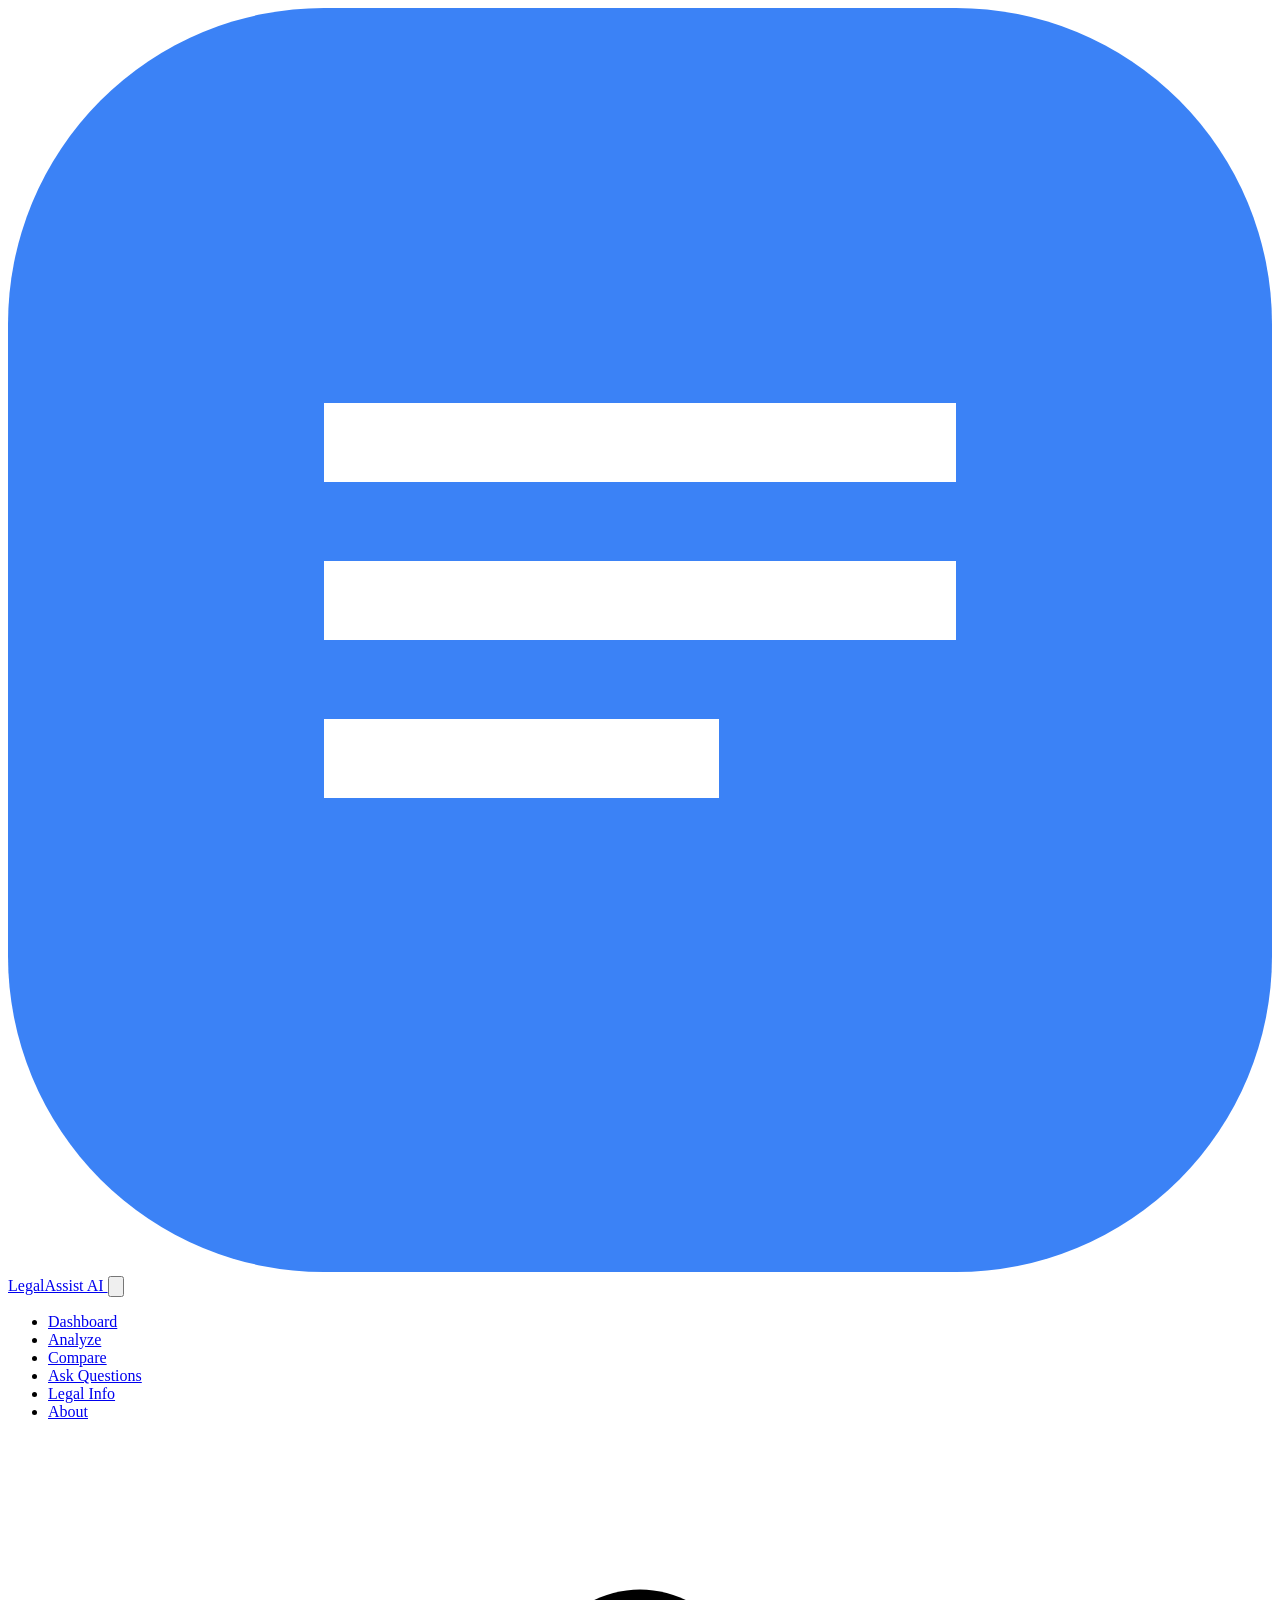
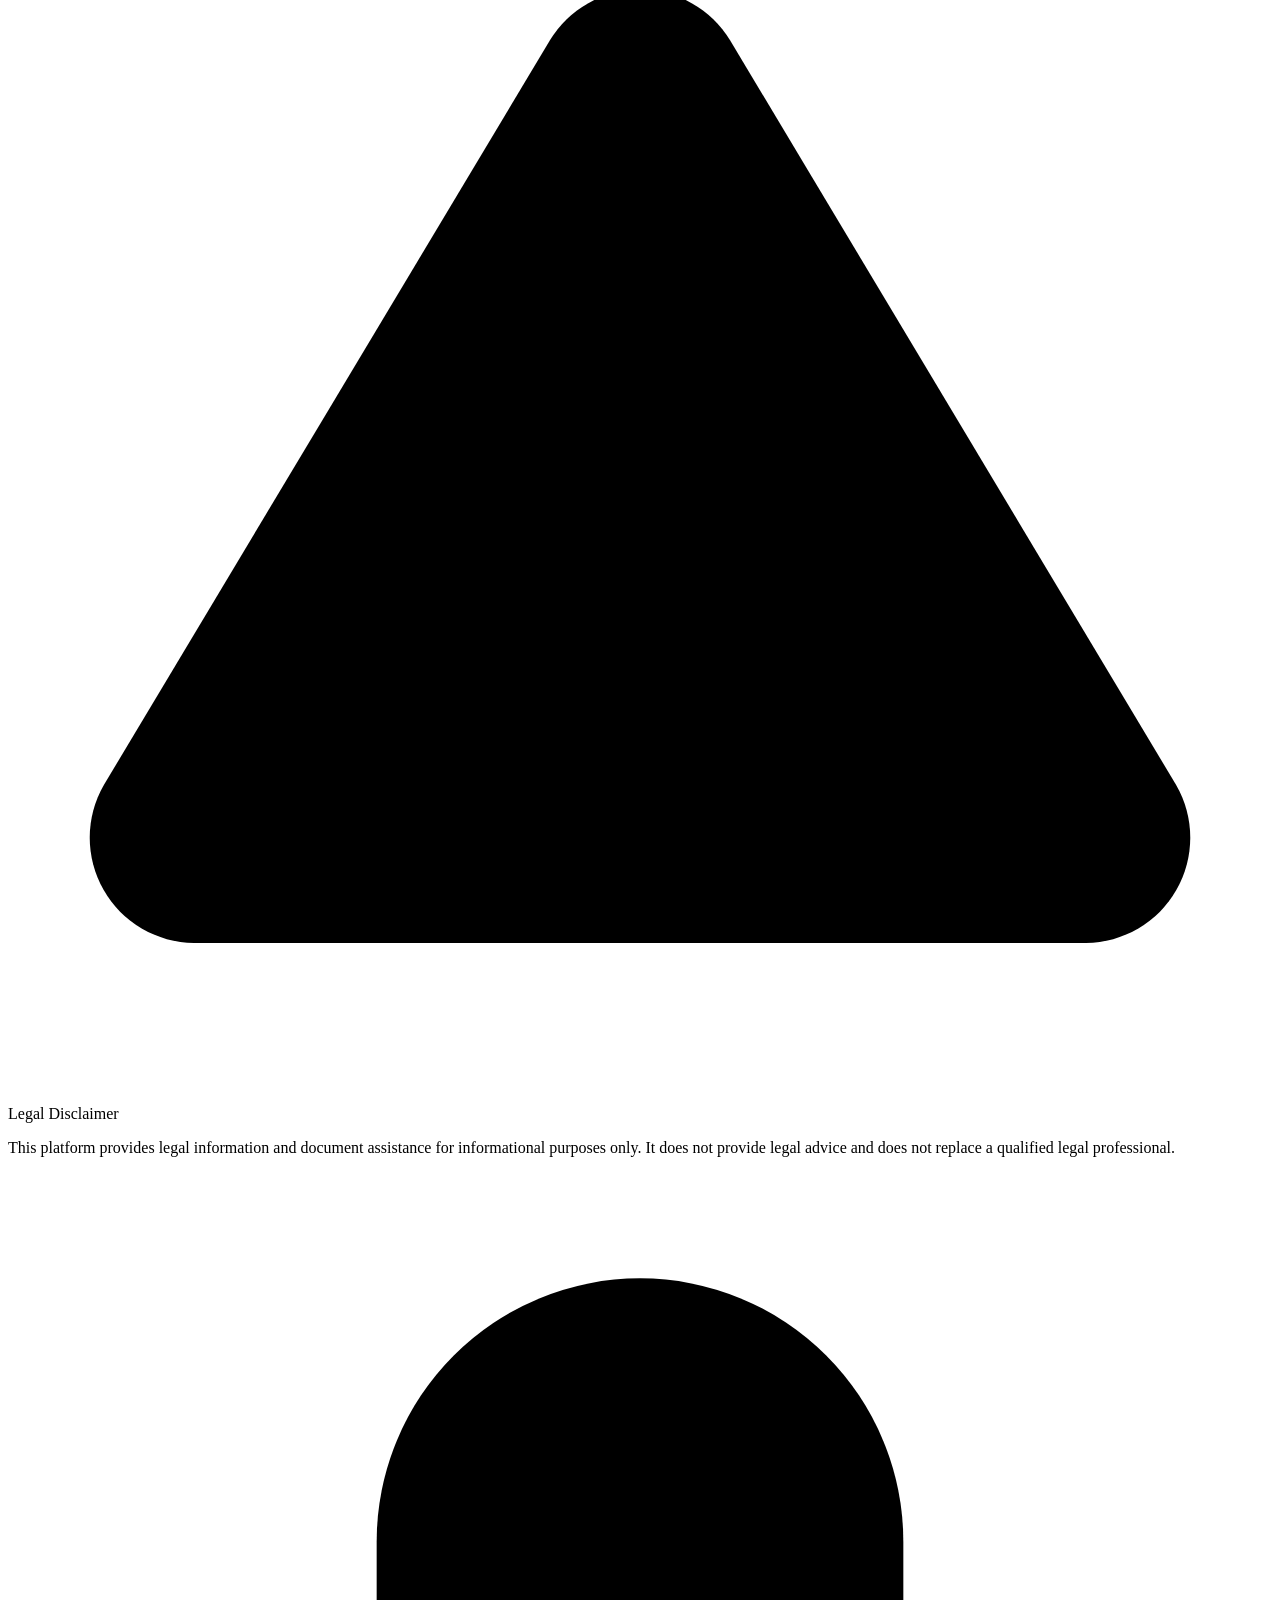
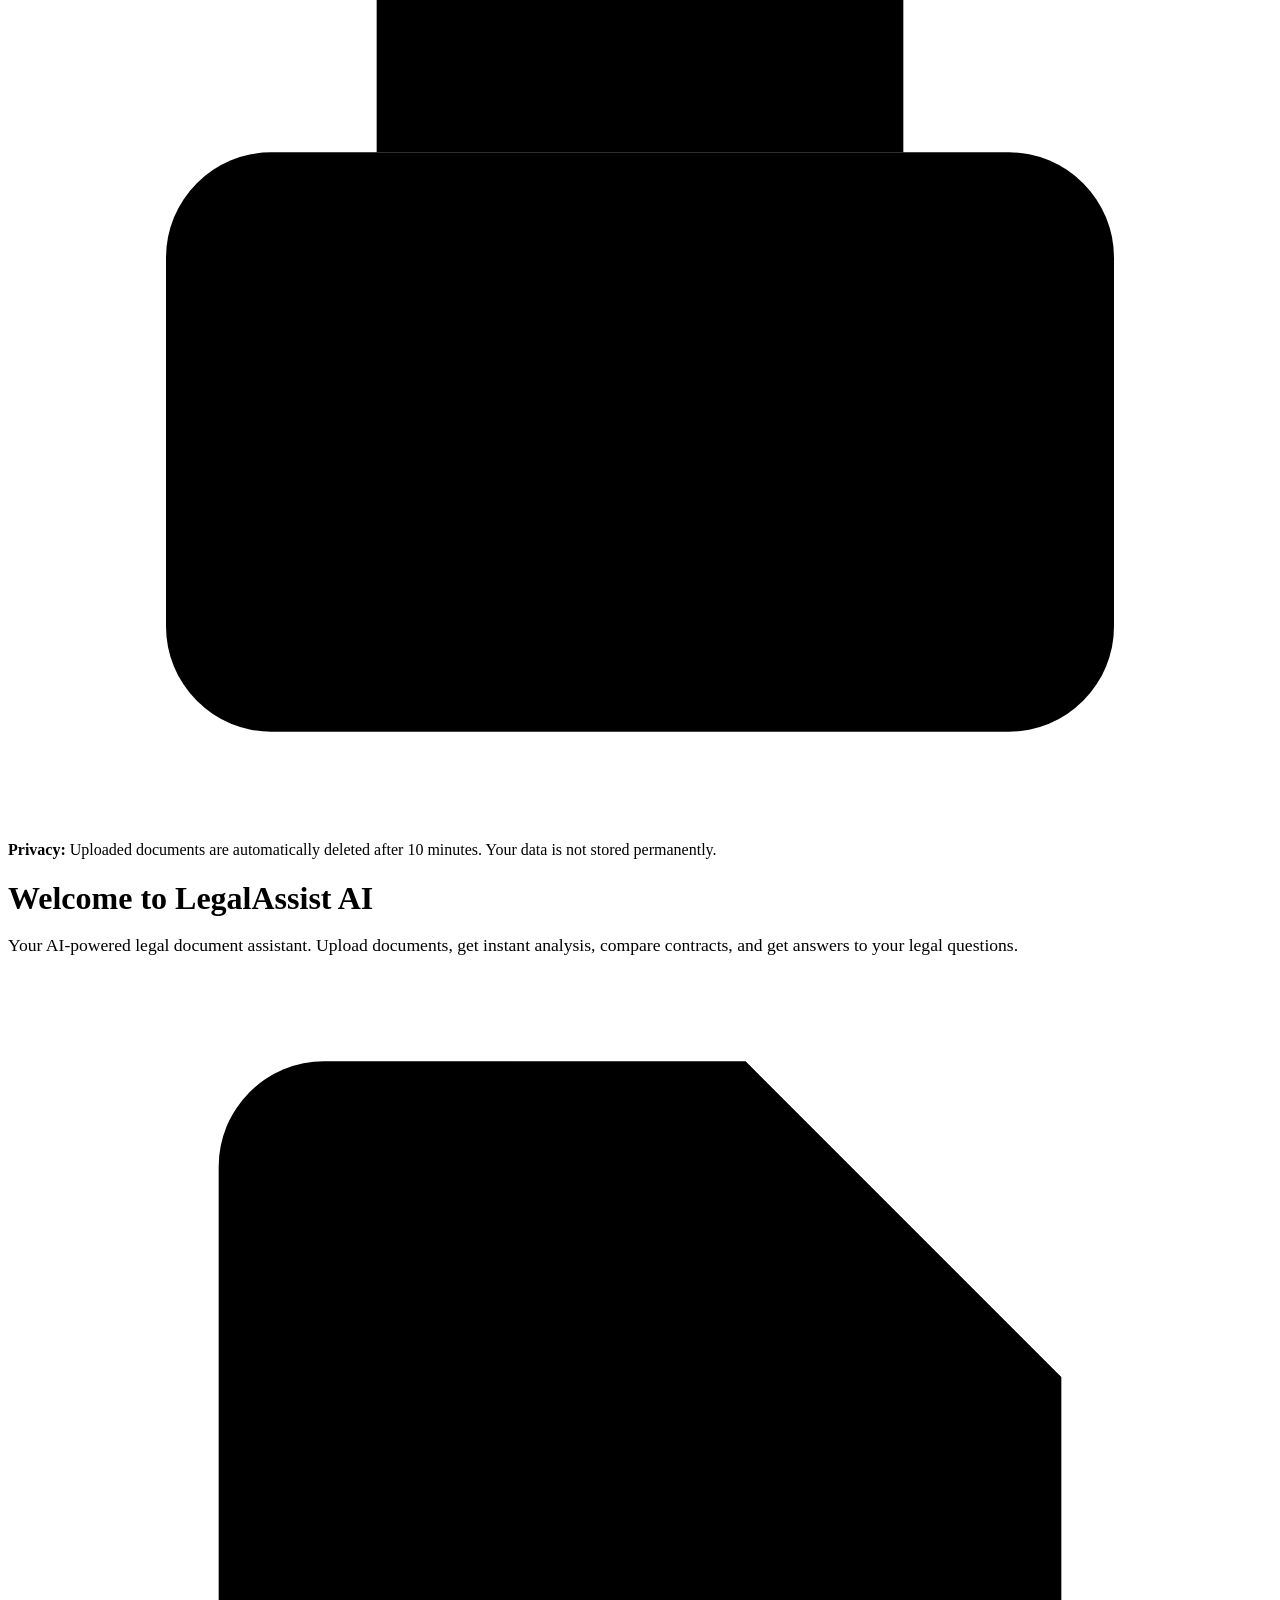
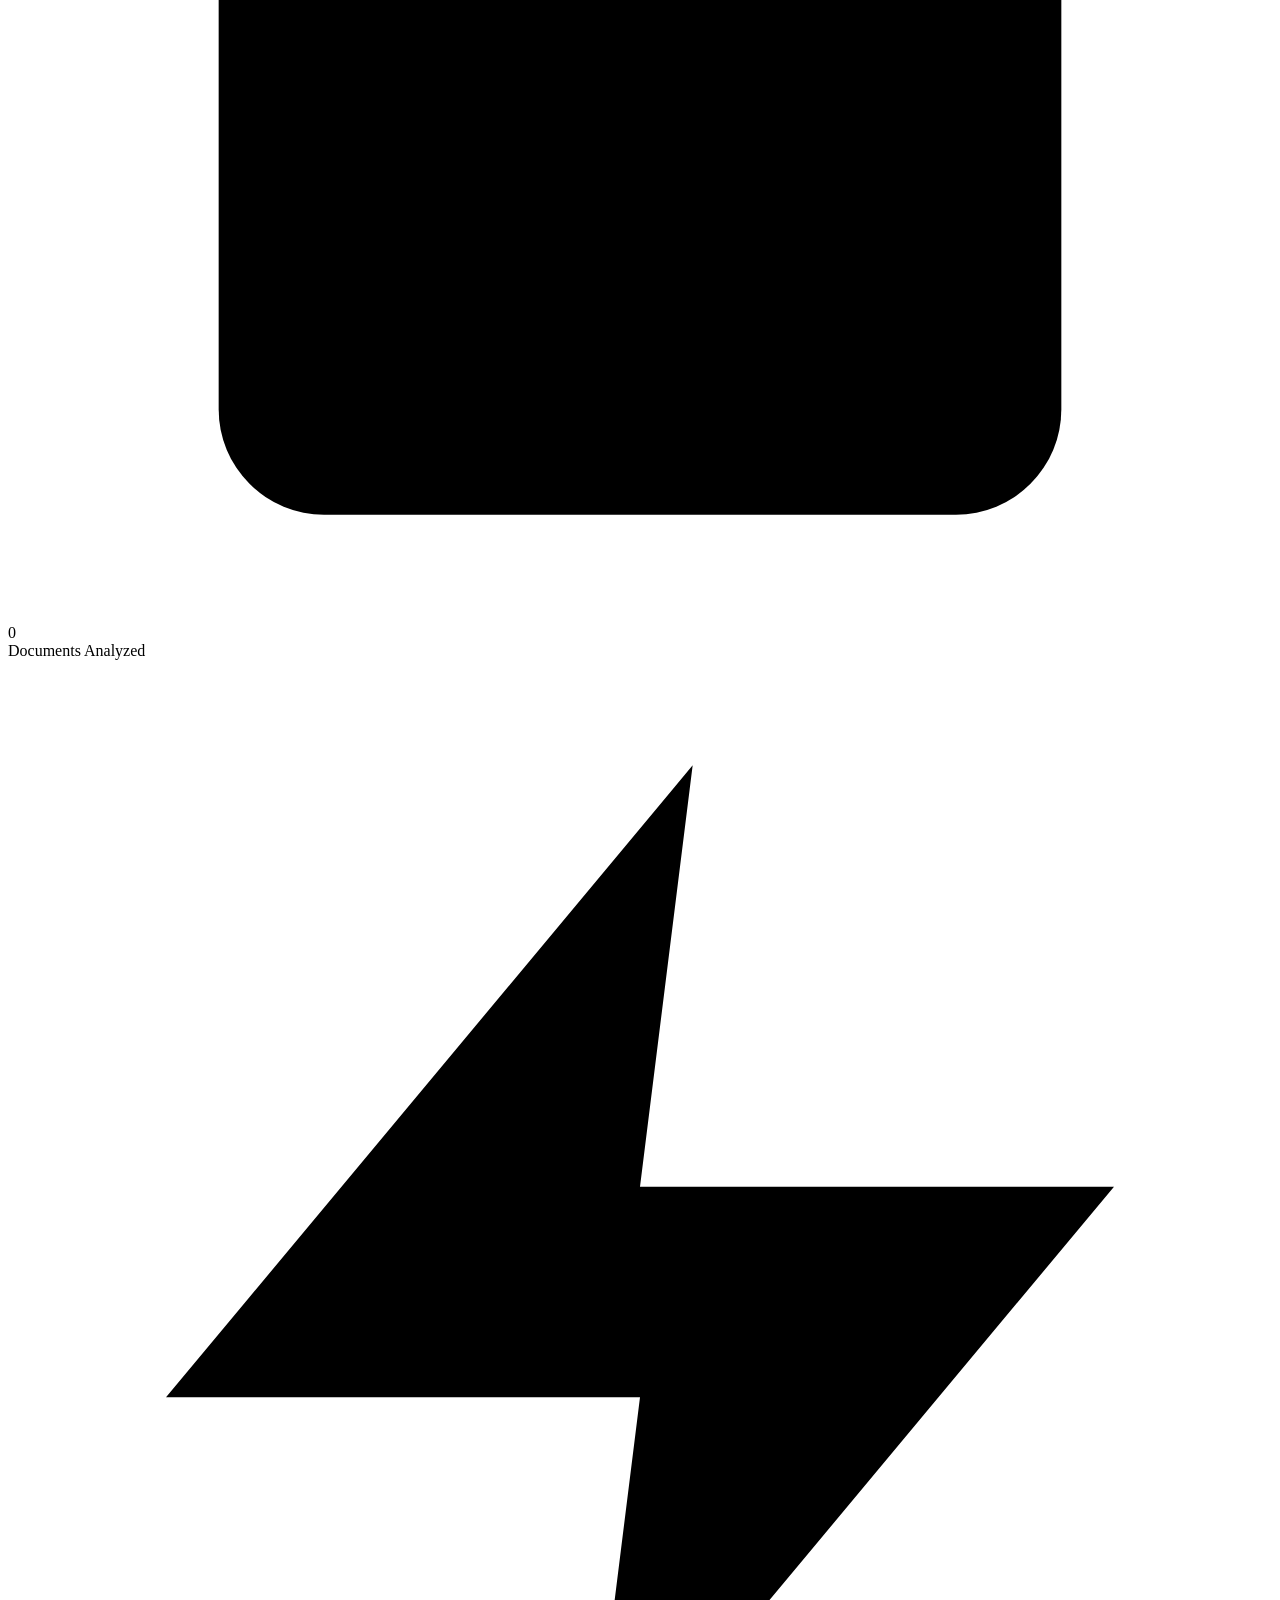
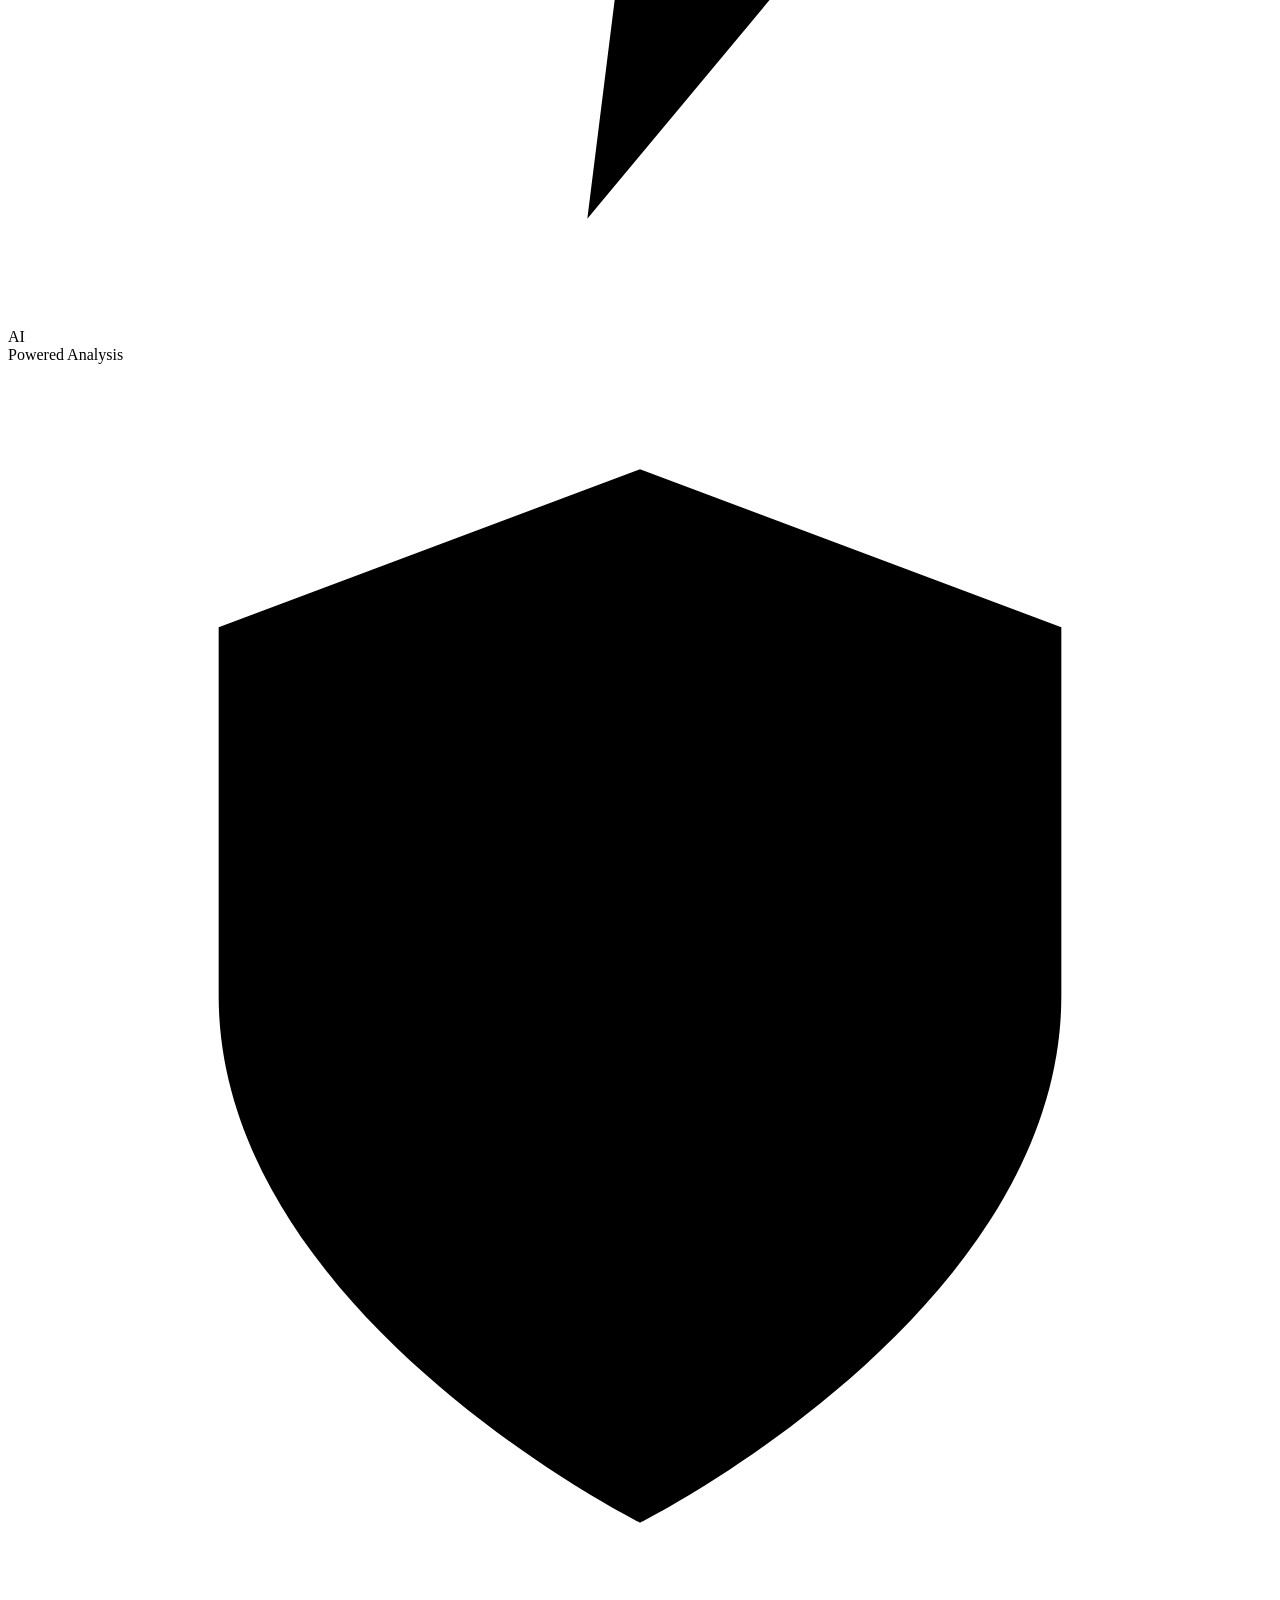
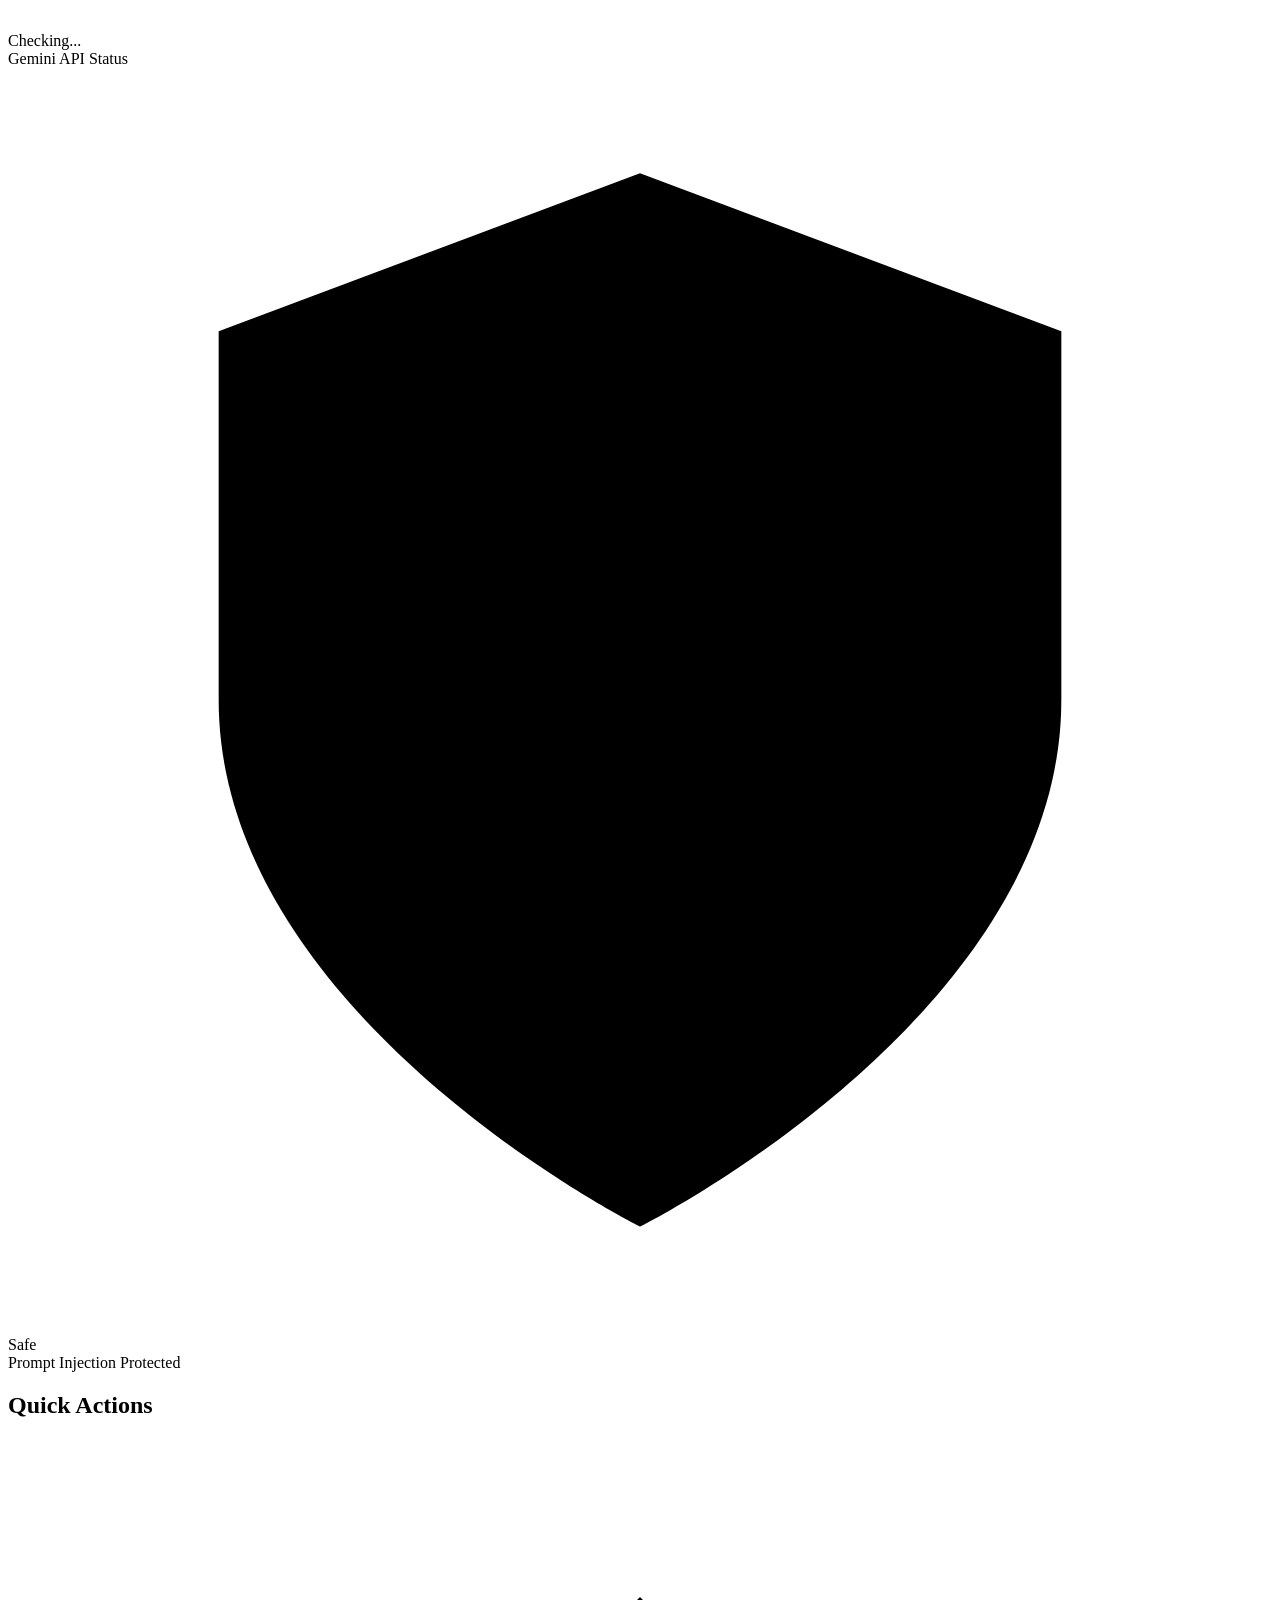
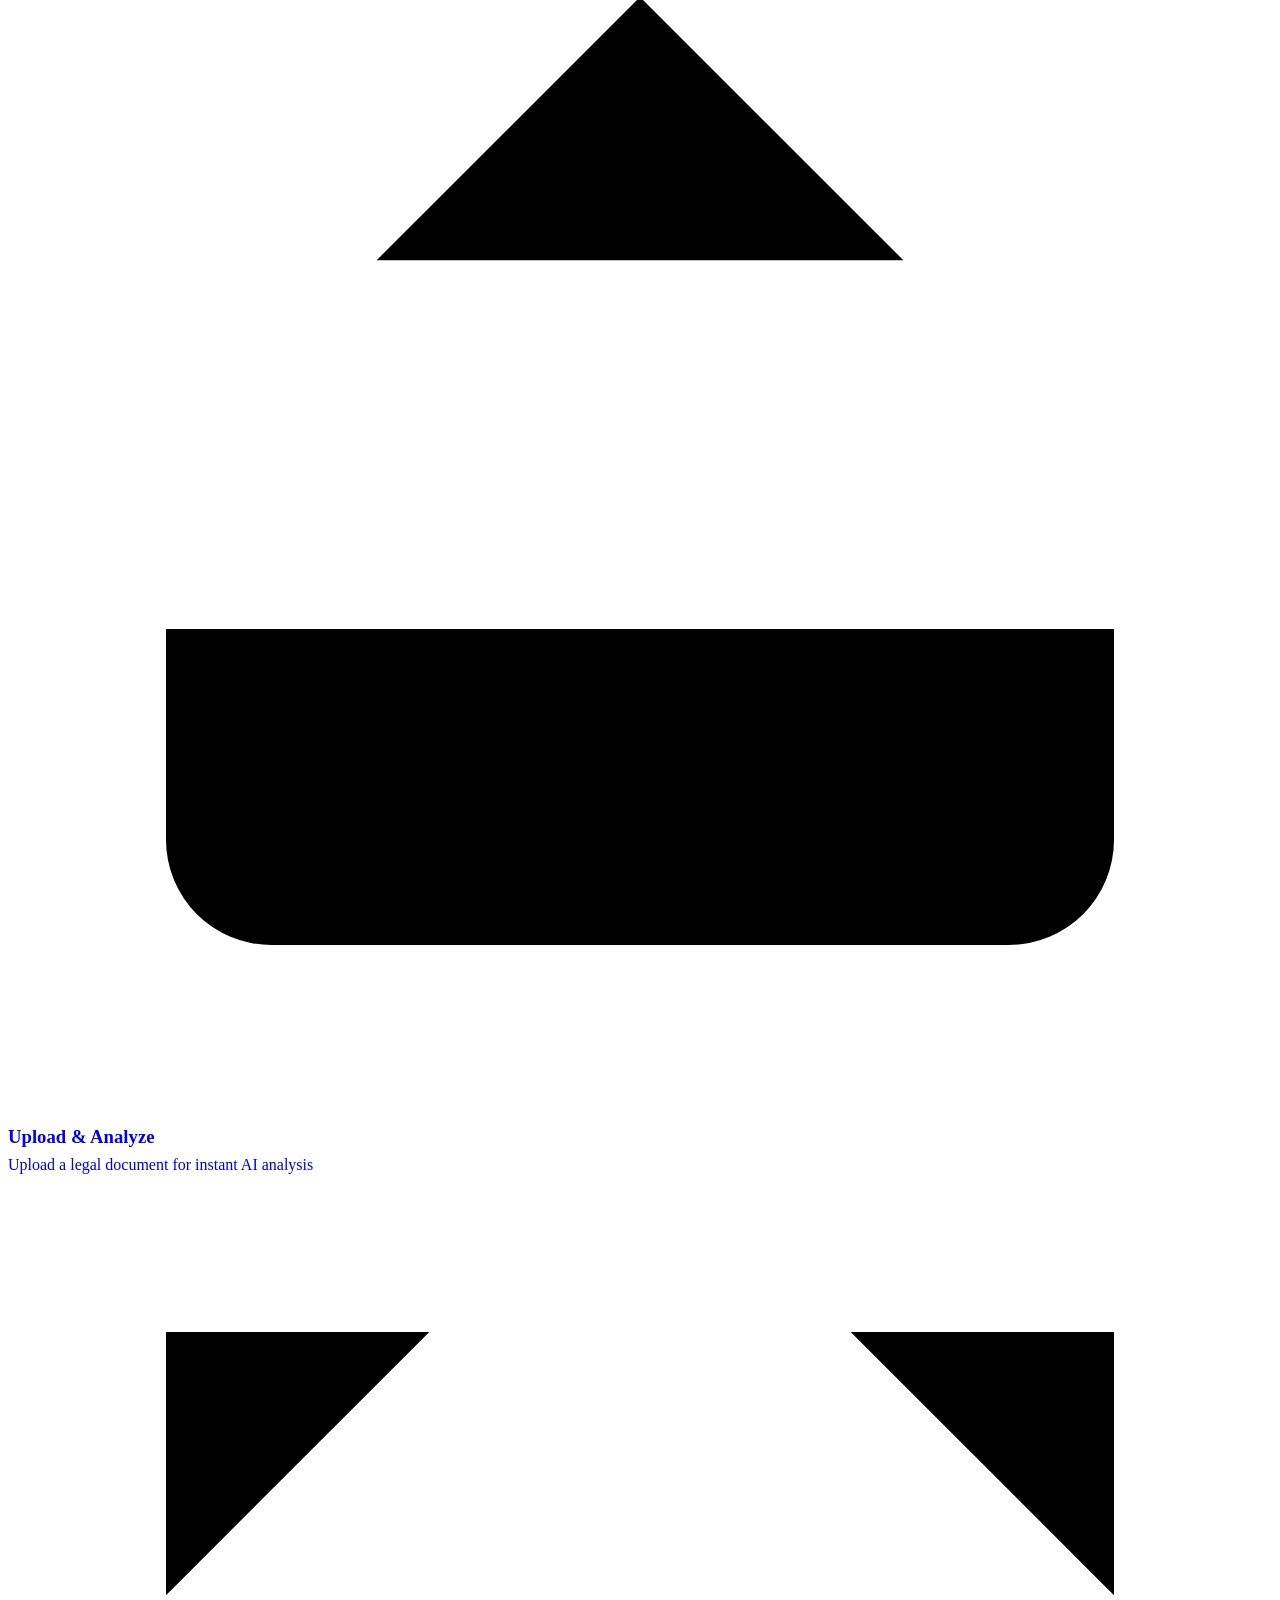
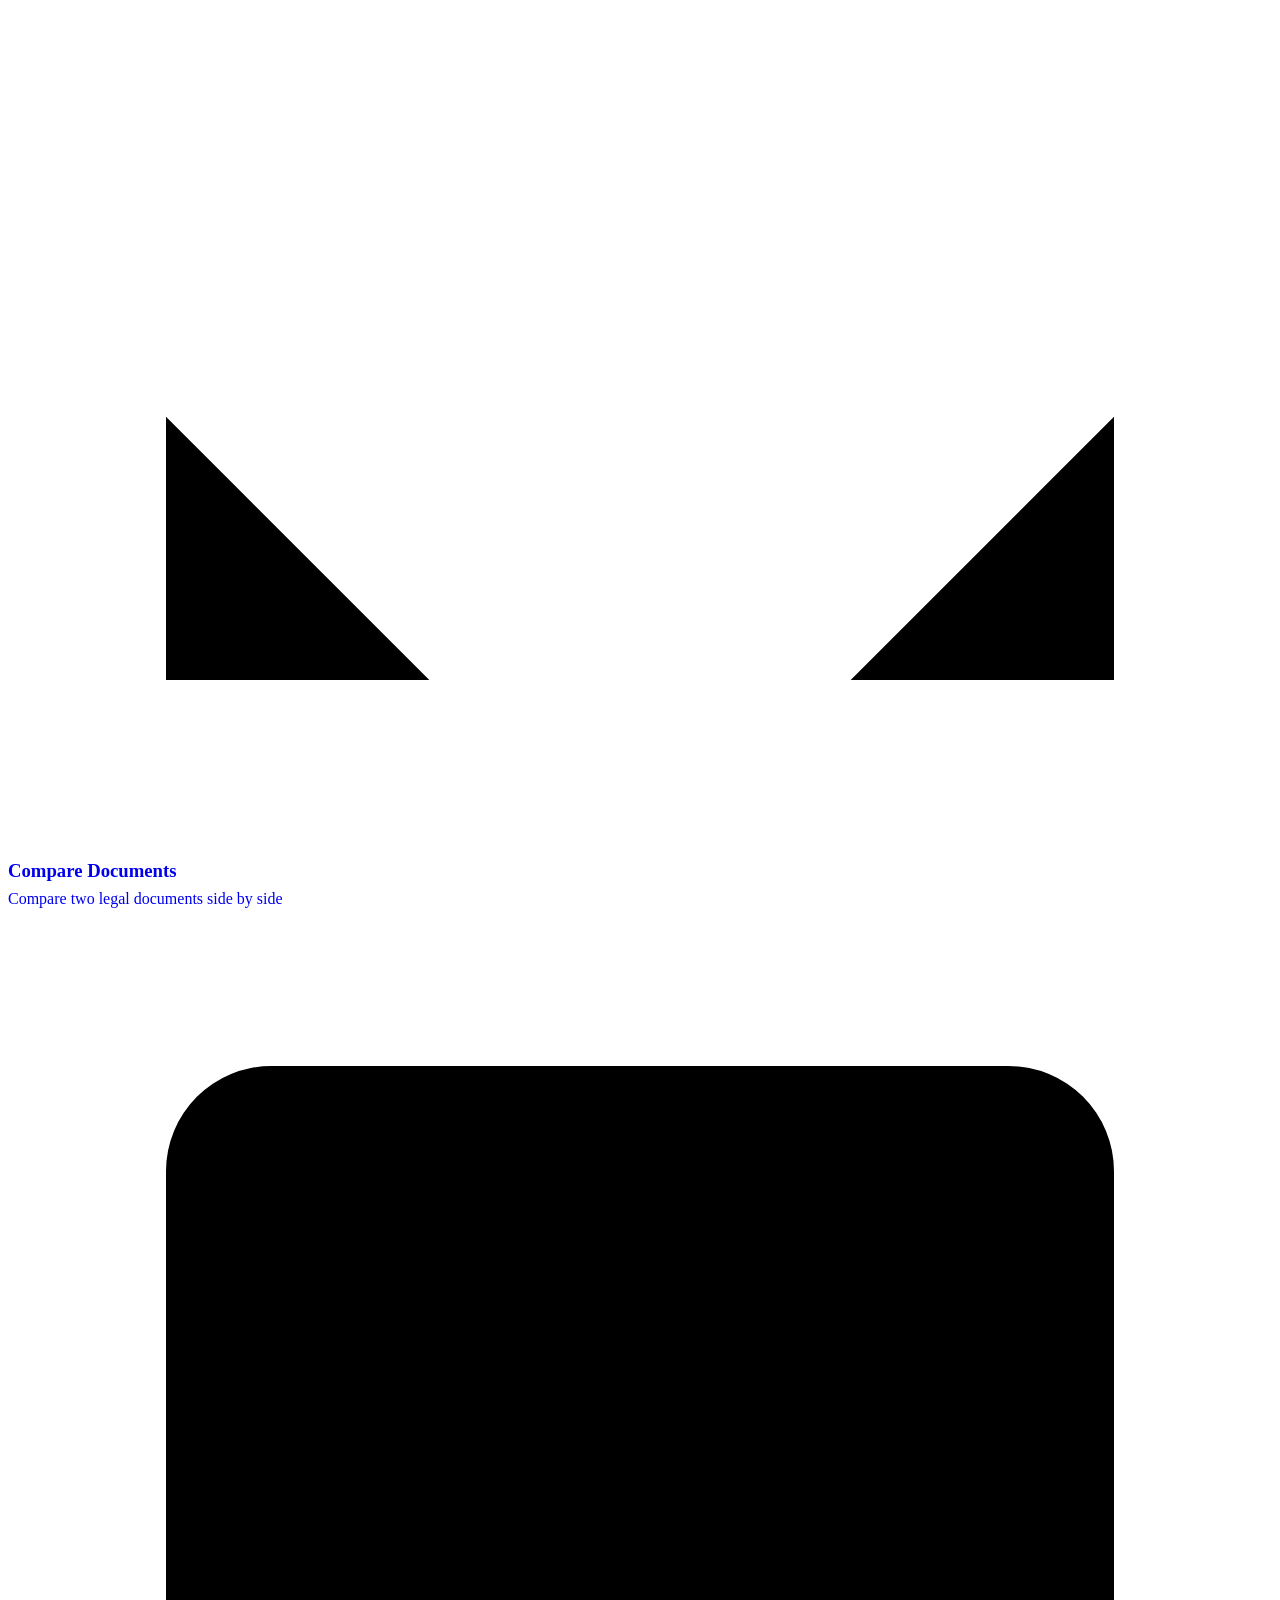
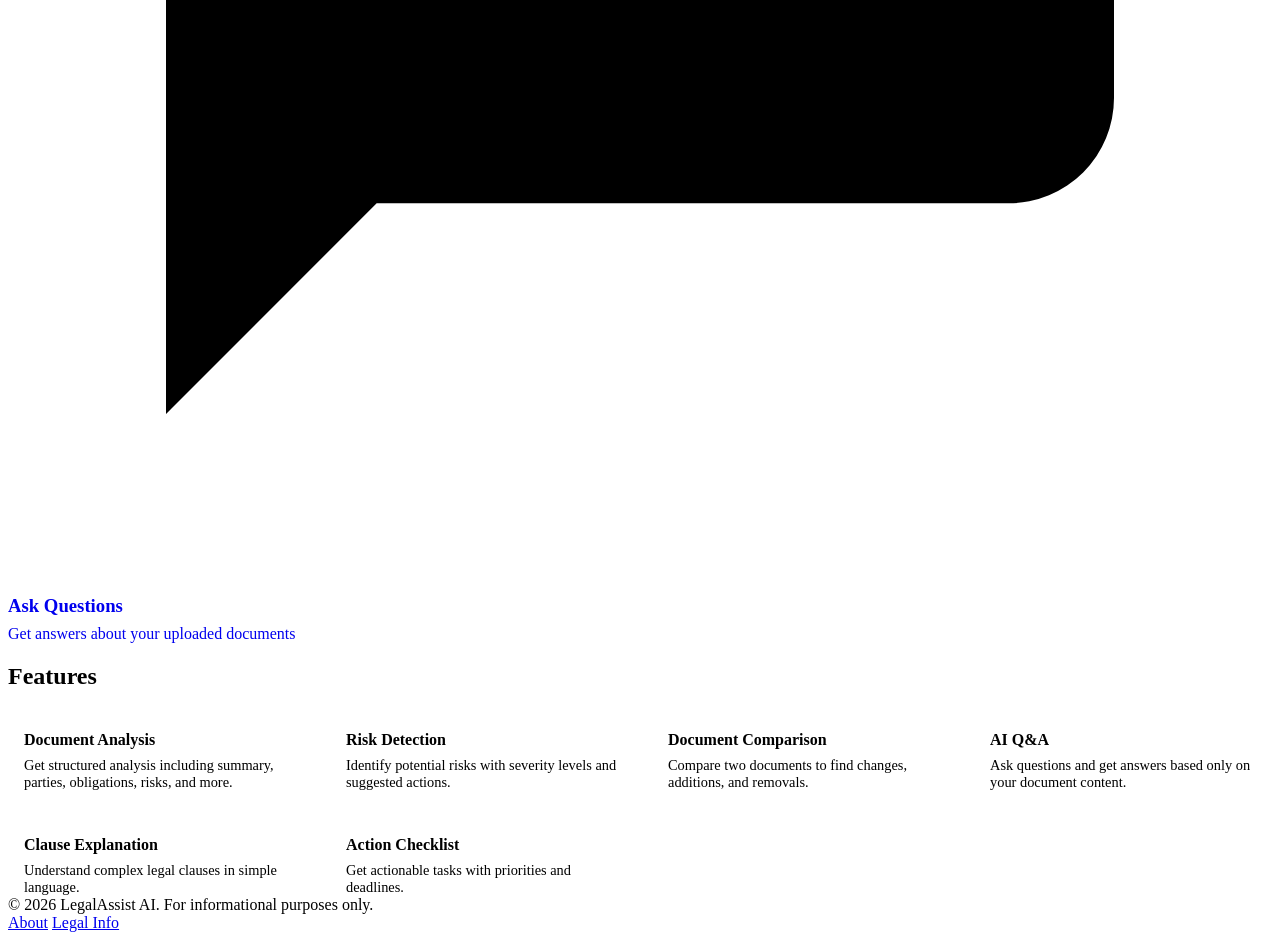
==== frontend/index.html @ 7f772a49 "Initial commit: LegalAssist AI with updated README" ====
<!DOCTYPE html>
<html lang="en">
<head>
    <meta charset="UTF-8">
    <meta name="viewport" content="width=device-width, initial-scale=1.0">
    <title>LegalAssist AI - Dashboard</title>
    <link rel="stylesheet" href="/css/styles.css">
    <link href="https://fonts.googleapis.com/css2?family=Inter:wght@400;500;600;700&display=swap" rel="stylesheet">
</head>
<body>
    <div class="page-wrapper">
        <!-- Navigation -->
        <nav class="navbar">
            <div class="container">
                <a href="/" class="nav-brand">
                    <svg viewBox="0 0 32 32" fill="none" xmlns="http://www.w3.org/2000/svg">
                        <rect width="32" height="32" rx="8" fill="#3b82f6"/>
                        <path d="M8 10h16v2H8V10zm0 4h16v2H8v-2zm0 4h10v2H8v-2z" fill="white"/>
                    </svg>
                    LegalAssist AI
                </a>
                <button class="nav-mobile-toggle" aria-label="Toggle navigation">
                    <span class="icon icon-sm"><svg viewBox="0 0 24 24"><line x1="3" y1="12" x2="21" y2="12"/><line x1="3" y1="6" x2="21" y2="6"/><line x1="3" y1="18" x2="21" y2="18"/></svg></span>
                </button>
                <ul class="nav-links">
                    <li><a href="/" class="active">Dashboard</a></li>
                    <li><a href="/analyze">Analyze</a></li>
                    <li><a href="/compare">Compare</a></li>
                    <li><a href="/chat">Ask Questions</a></li>
                    <li><a href="/legal-info">Legal Info</a></li>
                    <li><a href="/about">About</a></li>
                </ul>
            </div>
        </nav>

        <!-- Main Content -->
        <main class="main-content">
            <div class="container">
                <!-- Disclaimer -->
                <div class="disclaimer">
                    <div class="disclaimer-title">
                        <span class="icon icon-sm"><svg viewBox="0 0 24 24"><path d="M10.29 3.86L1.82 18a2 2 0 001.71 3h16.94a2 2 0 001.71-3L13.71 3.86a2 2 0 00-3.42 0z"/><line x1="12" y1="9" x2="12" y2="13"/><line x1="12" y1="17" x2="12.01" y2="17"/></svg></span> Legal Disclaimer
                    </div>
                    <p class="disclaimer-text">
                        This platform provides legal information and document assistance for informational purposes only. 
                        It does not provide legal advice and does not replace a qualified legal professional.
                    </p>
                </div>

                <!-- Privacy Notice -->
                <div class="alert alert-info mb-3">
                    <span class="icon icon-sm"><svg viewBox="0 0 24 24"><rect x="3" y="11" width="18" height="11" rx="2" ry="2"/><path d="M7 11V7a5 5 0 0110 0v4"/></svg></span>
                    <span><strong>Privacy:</strong> Uploaded documents are automatically deleted after 10 minutes. Your data is not stored permanently.</span>
                </div>

                <!-- Welcome Section -->
                <div class="card mb-4">
                    <div class="card-body">
                        <h1 style="margin-bottom: 0.5rem;">Welcome to LegalAssist AI</h1>
                        <p style="font-size: 1.1rem; margin-bottom: 0;">
                            Your AI-powered legal document assistant. Upload documents, get instant analysis, 
                            compare contracts, and get answers to your legal questions.
                        </p>
                    </div>
                </div>

                <!-- Stats Grid -->
                <div class="stats-grid">
                    <div class="stat-card">
                        <div class="stat-card-icon blue"><span class="icon icon-lg"><svg viewBox="0 0 24 24"><path d="M14 2H6a2 2 0 00-2 2v16a2 2 0 002 2h12a2 2 0 002-2V8z"/><path d="M14 2v6h6"/><line x1="8" y1="13" x2="16" y2="13"/><line x1="8" y1="17" x2="16" y2="17"/></svg></span></div>
                        <div class="stat-card-value" id="docs-count">0</div>
                        <div class="stat-card-label">Documents Analyzed</div>
                    </div>
                    <div class="stat-card">
                        <div class="stat-card-icon green"><span class="icon icon-lg"><svg viewBox="0 0 24 24"><polygon points="13 2 3 14 12 14 11 22 21 10 12 10 13 2"/></svg></span></div>
                        <div class="stat-card-value">AI</div>
                        <div class="stat-card-label">Powered Analysis</div>
                    </div>
                    <div class="stat-card">
                        <div class="stat-card-icon orange"><span class="icon icon-lg"><svg viewBox="0 0 24 24"><path d="M12 22s8-4 8-10V5l-8-3-8 3v7c0 6 8 10 8 10z"/></svg></span></div>
                        <div class="stat-card-value" id="gemini-status">Checking...</div>
                        <div class="stat-card-label">Gemini API Status</div>
                    </div>
                    <div class="stat-card">
                        <div class="stat-card-icon red"><span class="icon icon-lg"><svg viewBox="0 0 24 24"><path d="M12 22s8-4 8-10V5l-8-3-8 3v7c0 6 8 10 8 10z"/><polyline points="9 12 11 14 15 10"/></svg></span></div>
                        <div class="stat-card-value">Safe</div>
                        <div class="stat-card-label">Prompt Injection Protected</div>
                    </div>
                </div>

                <!-- Quick Actions -->
                <h2 class="section-title mb-3">Quick Actions</h2>
                <div class="stats-grid">
                    <a href="/analyze" class="card" style="text-decoration: none; cursor: pointer;">
                        <div class="card-body text-center">
                            <div style="margin-bottom: 1rem; color: var(--secondary-color);"><span class="icon icon-xl"><svg viewBox="0 0 24 24"><path d="M21 15v4a2 2 0 01-2 2H5a2 2 0 01-2-2v-4M17 8l-5-5-5 5M12 3v12"/></svg></span></div>
                            <h3 style="margin-bottom: 0.5rem;">Upload & Analyze</h3>
                            <p style="margin: 0; color: var(--text-muted);">Upload a legal document for instant AI analysis</p>
                        </div>
                    </a>
                    <a href="/compare" class="card" style="text-decoration: none; cursor: pointer;">
                        <div class="card-body text-center">
                            <div style="margin-bottom: 1rem; color: var(--accent-color);"><span class="icon icon-xl"><svg viewBox="0 0 24 24"><path d="M16 3h5v5M8 3H3v5M3 16v5h5M21 16v5h-5"/><line x1="3" y1="12" x2="21" y2="12"/></svg></span></div>
                            <h3 style="margin-bottom: 0.5rem;">Compare Documents</h3>
                            <p style="margin: 0; color: var(--text-muted);">Compare two legal documents side by side</p>
                        </div>
                    </a>
                    <a href="/chat" class="card" style="text-decoration: none; cursor: pointer;">
                        <div class="card-body text-center">
                            <div style="margin-bottom: 1rem; color: var(--success-color);"><span class="icon icon-xl"><svg viewBox="0 0 24 24"><path d="M21 15a2 2 0 01-2 2H7l-4 4V5a2 2 0 012-2h14a2 2 0 012 2z"/></svg></span></div>
                            <h3 style="margin-bottom: 0.5rem;">Ask Questions</h3>
                            <p style="margin: 0; color: var(--text-muted);">Get answers about your uploaded documents</p>
                        </div>
                    </a>
                </div>

                <!-- Features -->
                <h2 class="section-title mb-3 mt-4">Features</h2>
                <div class="card">
                    <div class="card-body">
                        <div style="display: grid; grid-template-columns: repeat(auto-fit, minmax(280px, 1fr)); gap: 1.5rem;">
                            <div style="display: flex; gap: 1rem;">
                                <span class="icon icon-lg" style="color: var(--secondary-color); flex-shrink: 0;"><svg viewBox="0 0 24 24"><path d="M14 2H6a2 2 0 00-2 2v16a2 2 0 002 2h12a2 2 0 002-2V8z"/><path d="M14 2v6h6"/><line x1="8" y1="13" x2="16" y2="13"/><line x1="8" y1="17" x2="16" y2="17"/></svg></span>
                                <div>
                                    <h4 style="margin-bottom: 0.5rem;">Document Analysis</h4>
                                    <p style="margin: 0; font-size: 0.9rem;">Get structured analysis including summary, parties, obligations, risks, and more.</p>
                                </div>
                            </div>
                            <div style="display: flex; gap: 1rem;">
                                <span class="icon icon-lg" style="color: var(--warning-color); flex-shrink: 0;"><svg viewBox="0 0 24 24"><path d="M10.29 3.86L1.82 18a2 2 0 001.71 3h16.94a2 2 0 001.71-3L13.71 3.86a2 2 0 00-3.42 0z"/><line x1="12" y1="9" x2="12" y2="13"/><line x1="12" y1="17" x2="12.01" y2="17"/></svg></span>
                                <div>
                                    <h4 style="margin-bottom: 0.5rem;">Risk Detection</h4>
                                    <p style="margin: 0; font-size: 0.9rem;">Identify potential risks with severity levels and suggested actions.</p>
                                </div>
                            </div>
                            <div style="display: flex; gap: 1rem;">
                                <span class="icon icon-lg" style="color: var(--accent-color); flex-shrink: 0;"><svg viewBox="0 0 24 24"><path d="M16 3h5v5M8 3H3v5M3 16v5h5M21 16v5h-5"/><line x1="3" y1="12" x2="21" y2="12"/></svg></span>
                                <div>
                                    <h4 style="margin-bottom: 0.5rem;">Document Comparison</h4>
                                    <p style="margin: 0; font-size: 0.9rem;">Compare two documents to find changes, additions, and removals.</p>
                                </div>
                            </div>
                            <div style="display: flex; gap: 1rem;">
                                <span class="icon icon-lg" style="color: var(--success-color); flex-shrink: 0;"><svg viewBox="0 0 24 24"><path d="M21 15a2 2 0 01-2 2H7l-4 4V5a2 2 0 012-2h14a2 2 0 012 2z"/></svg></span>
                                <div>
                                    <h4 style="margin-bottom: 0.5rem;">AI Q&A</h4>
                                    <p style="margin: 0; font-size: 0.9rem;">Ask questions and get answers based only on your document content.</p>
                                </div>
                            </div>
                            <div style="display: flex; gap: 1rem;">
                                <span class="icon icon-lg" style="color: var(--info-color); flex-shrink: 0;"><svg viewBox="0 0 24 24"><circle cx="12" cy="12" r="10"/><line x1="12" y1="16" x2="12" y2="12"/><line x1="12" y1="8" x2="12.01" y2="8"/></svg></span>
                                <div>
                                    <h4 style="margin-bottom: 0.5rem;">Clause Explanation</h4>
                                    <p style="margin: 0; font-size: 0.9rem;">Understand complex legal clauses in simple language.</p>
                                </div>
                            </div>
                            <div style="display: flex; gap: 1rem;">
                                <span class="icon icon-lg" style="color: var(--success-color); flex-shrink: 0;"><svg viewBox="0 0 24 24"><polyline points="9 11 12 14 22 4"/><path d="M21 12v7a2 2 0 01-2 2H5a2 2 0 01-2-2V5a2 2 0 012-2h11"/></svg></span>
                                <div>
                                    <h4 style="margin-bottom: 0.5rem;">Action Checklist</h4>
                                    <p style="margin: 0; font-size: 0.9rem;">Get actionable tasks with priorities and deadlines.</p>
                                </div>
                            </div>
                        </div>
                    </div>
                </div>
            </div>
        </main>

        <!-- Footer -->
        <footer class="footer">
            <div class="container">
                <div class="footer-content">
                    <div class="footer-text">
                        © 2026 LegalAssist AI. For informational purposes only.
                    </div>
                    <div class="footer-links">
                        <a href="/about">About</a>
                        <a href="/legal-info">Legal Info</a>
                    </div>
                </div>
            </div>
        </footer>
    </div>

    <script src="/js/icons.js"></script>
    <script src="/js/app.js?v=2"></script>
</body>
</html>
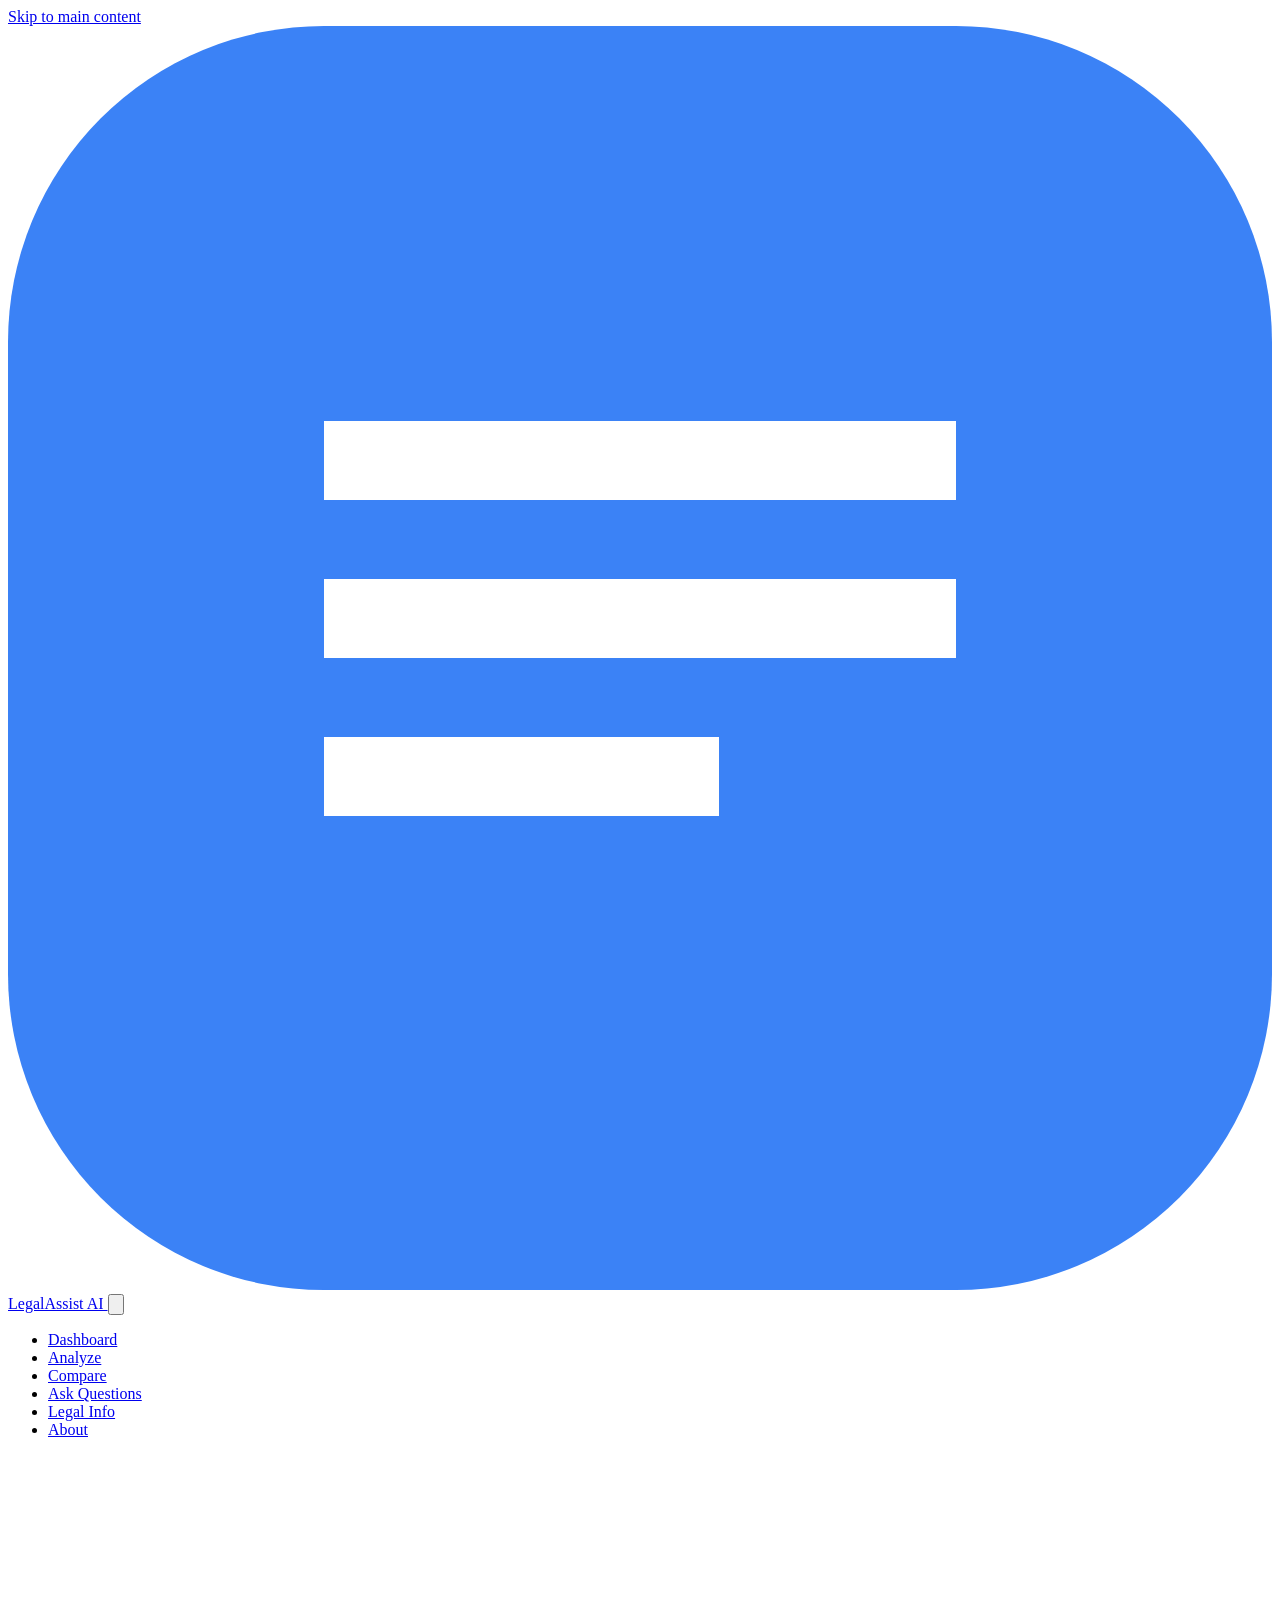
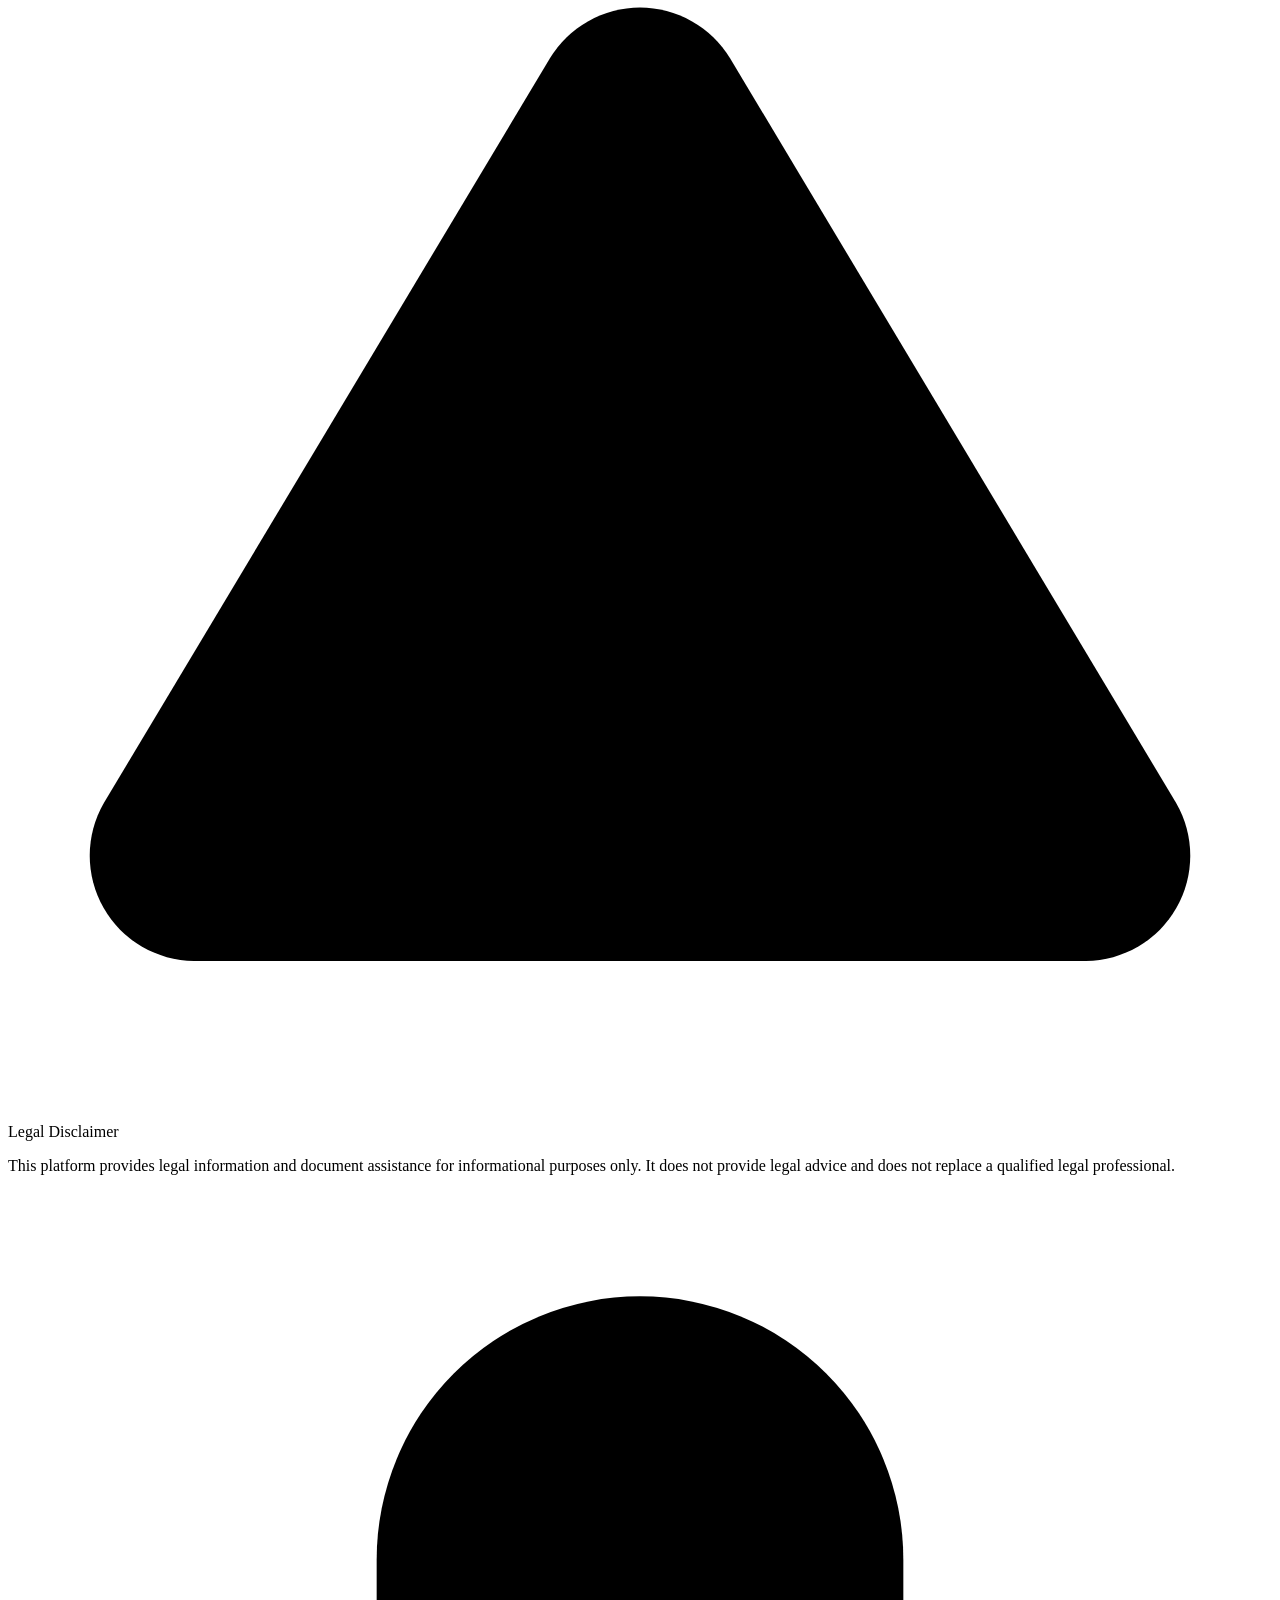
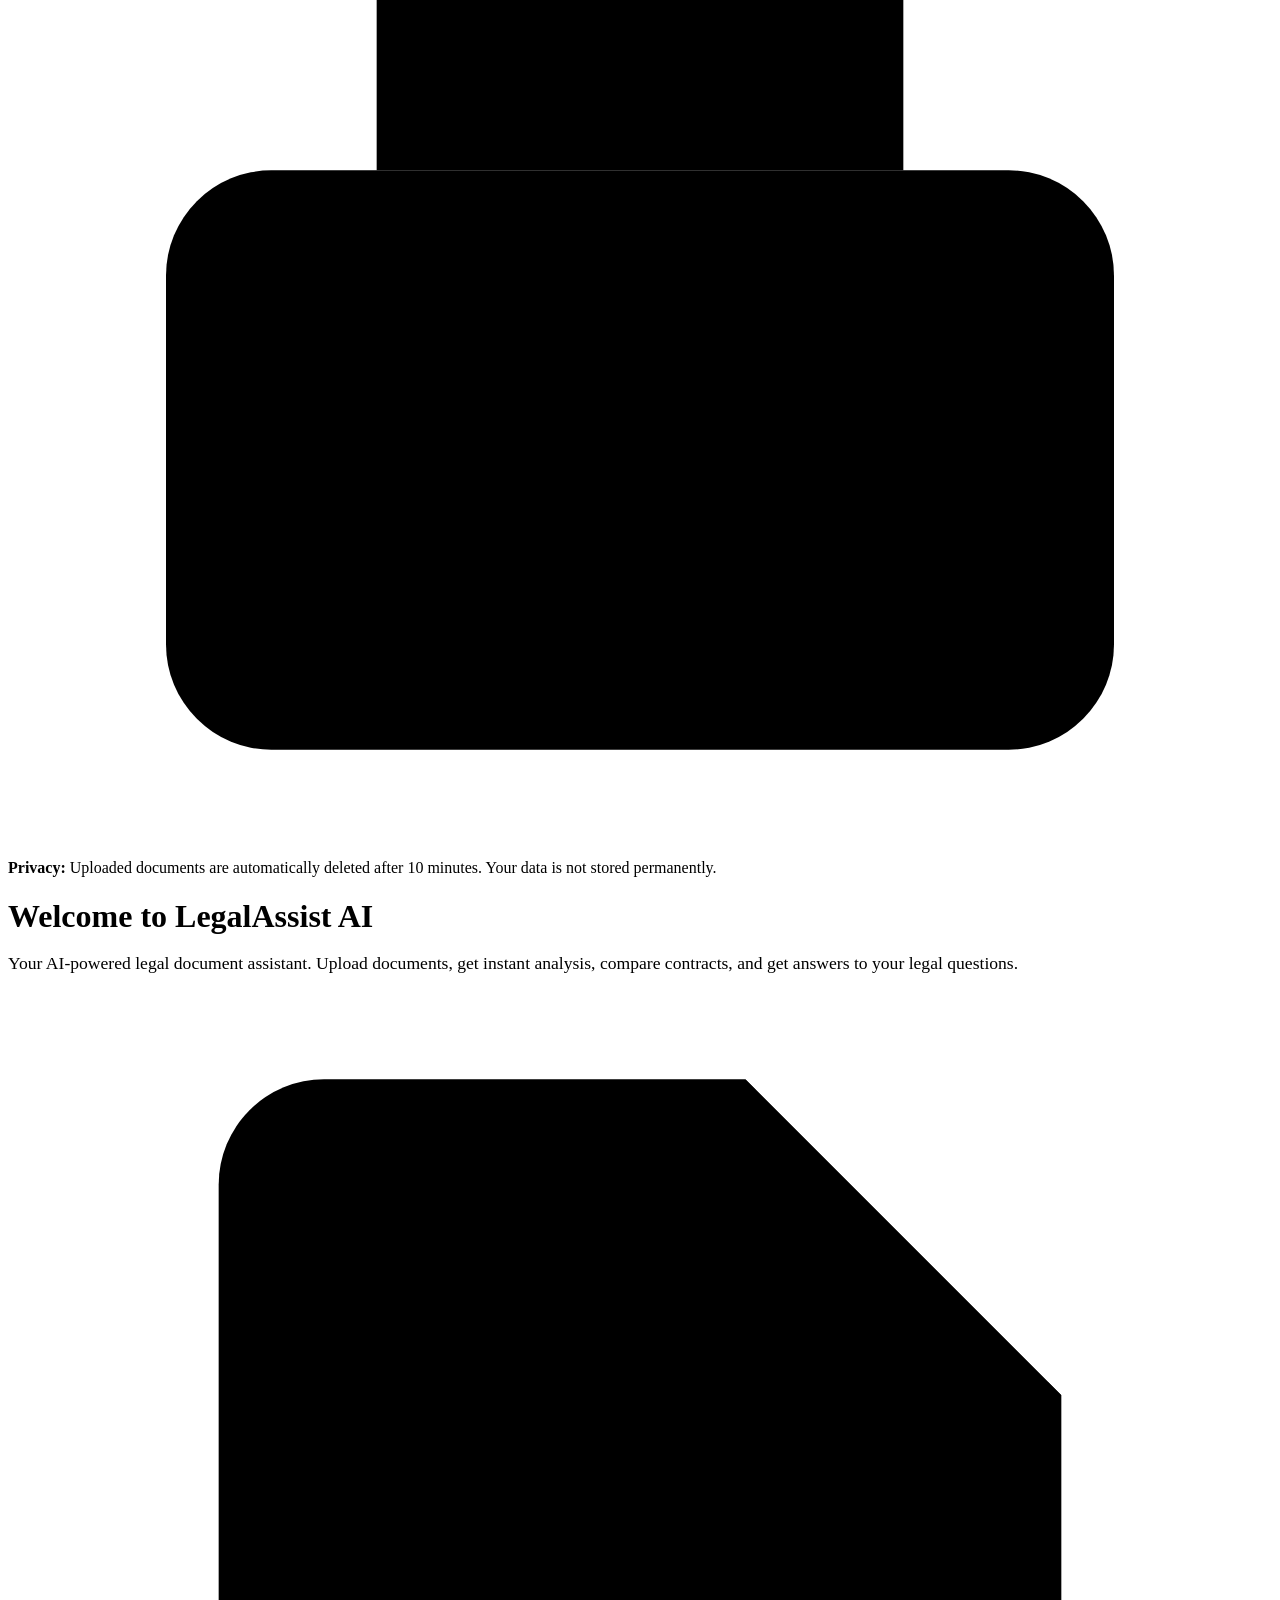
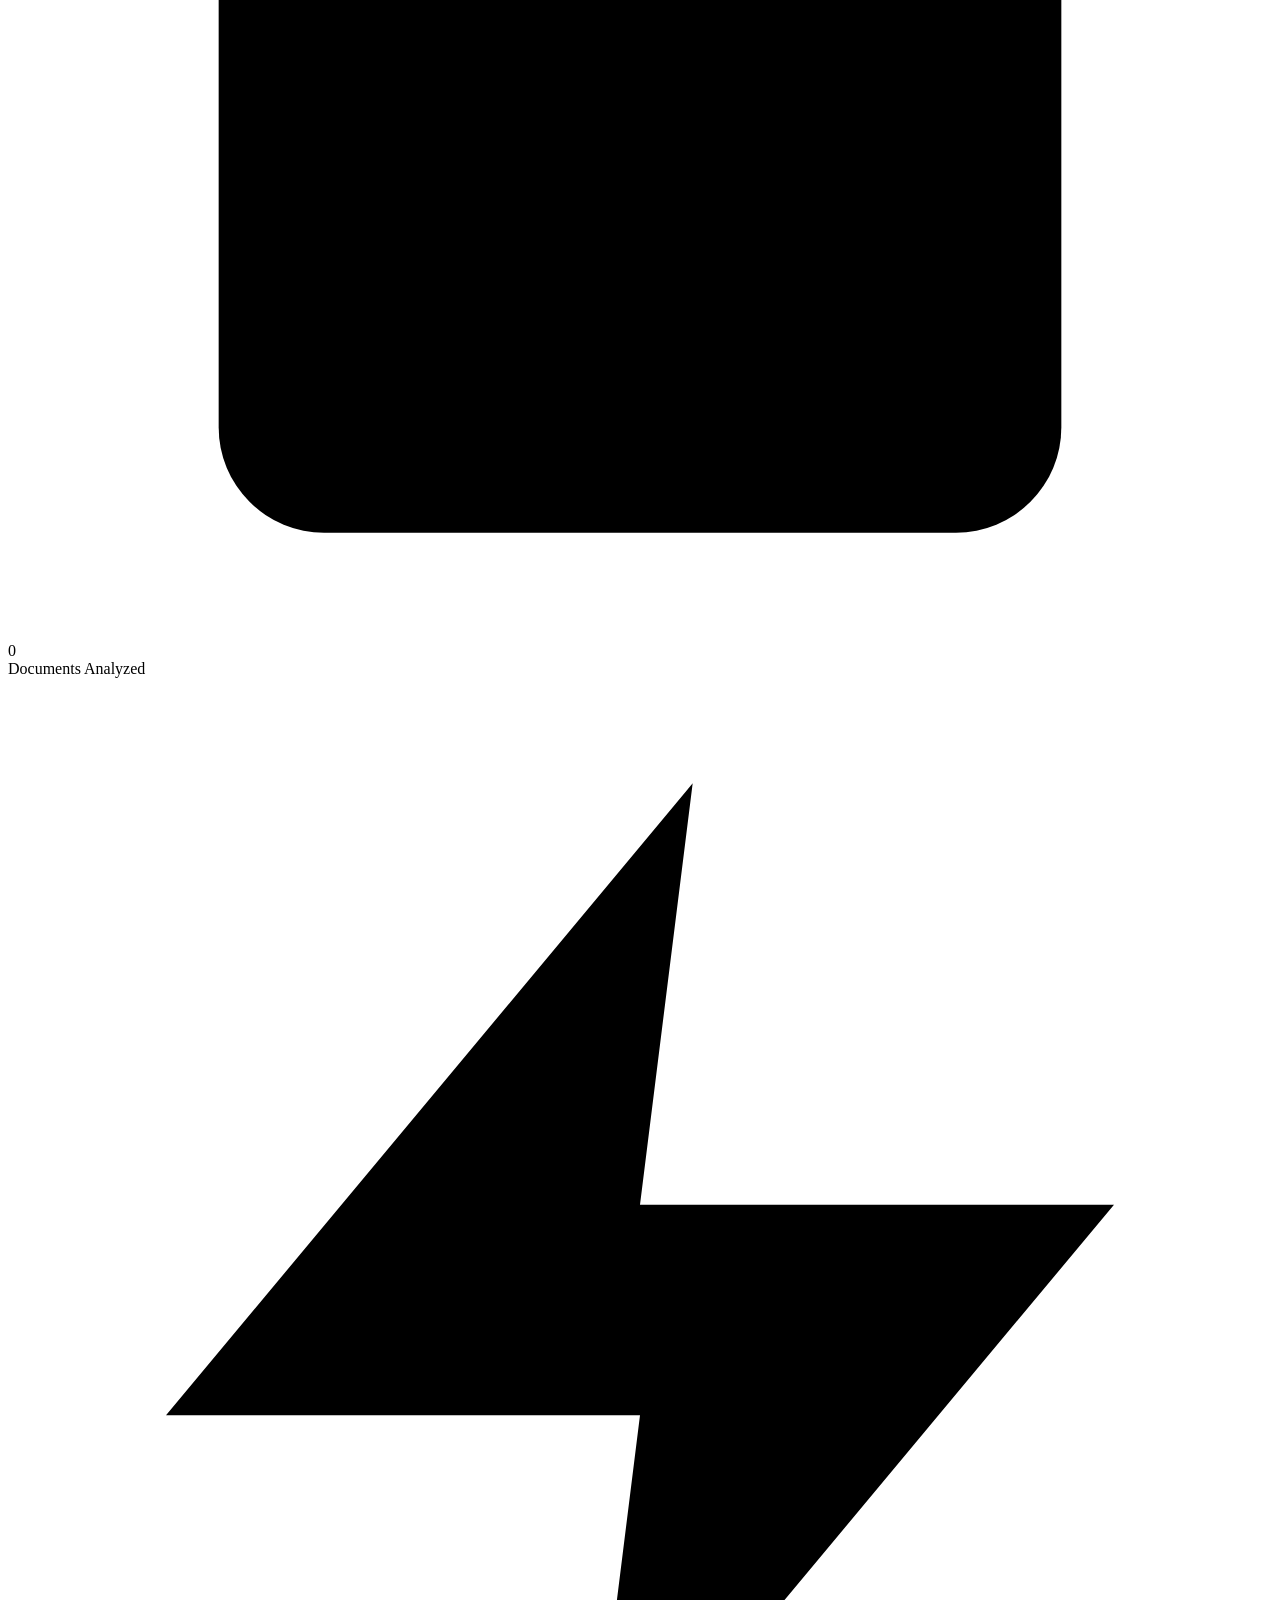
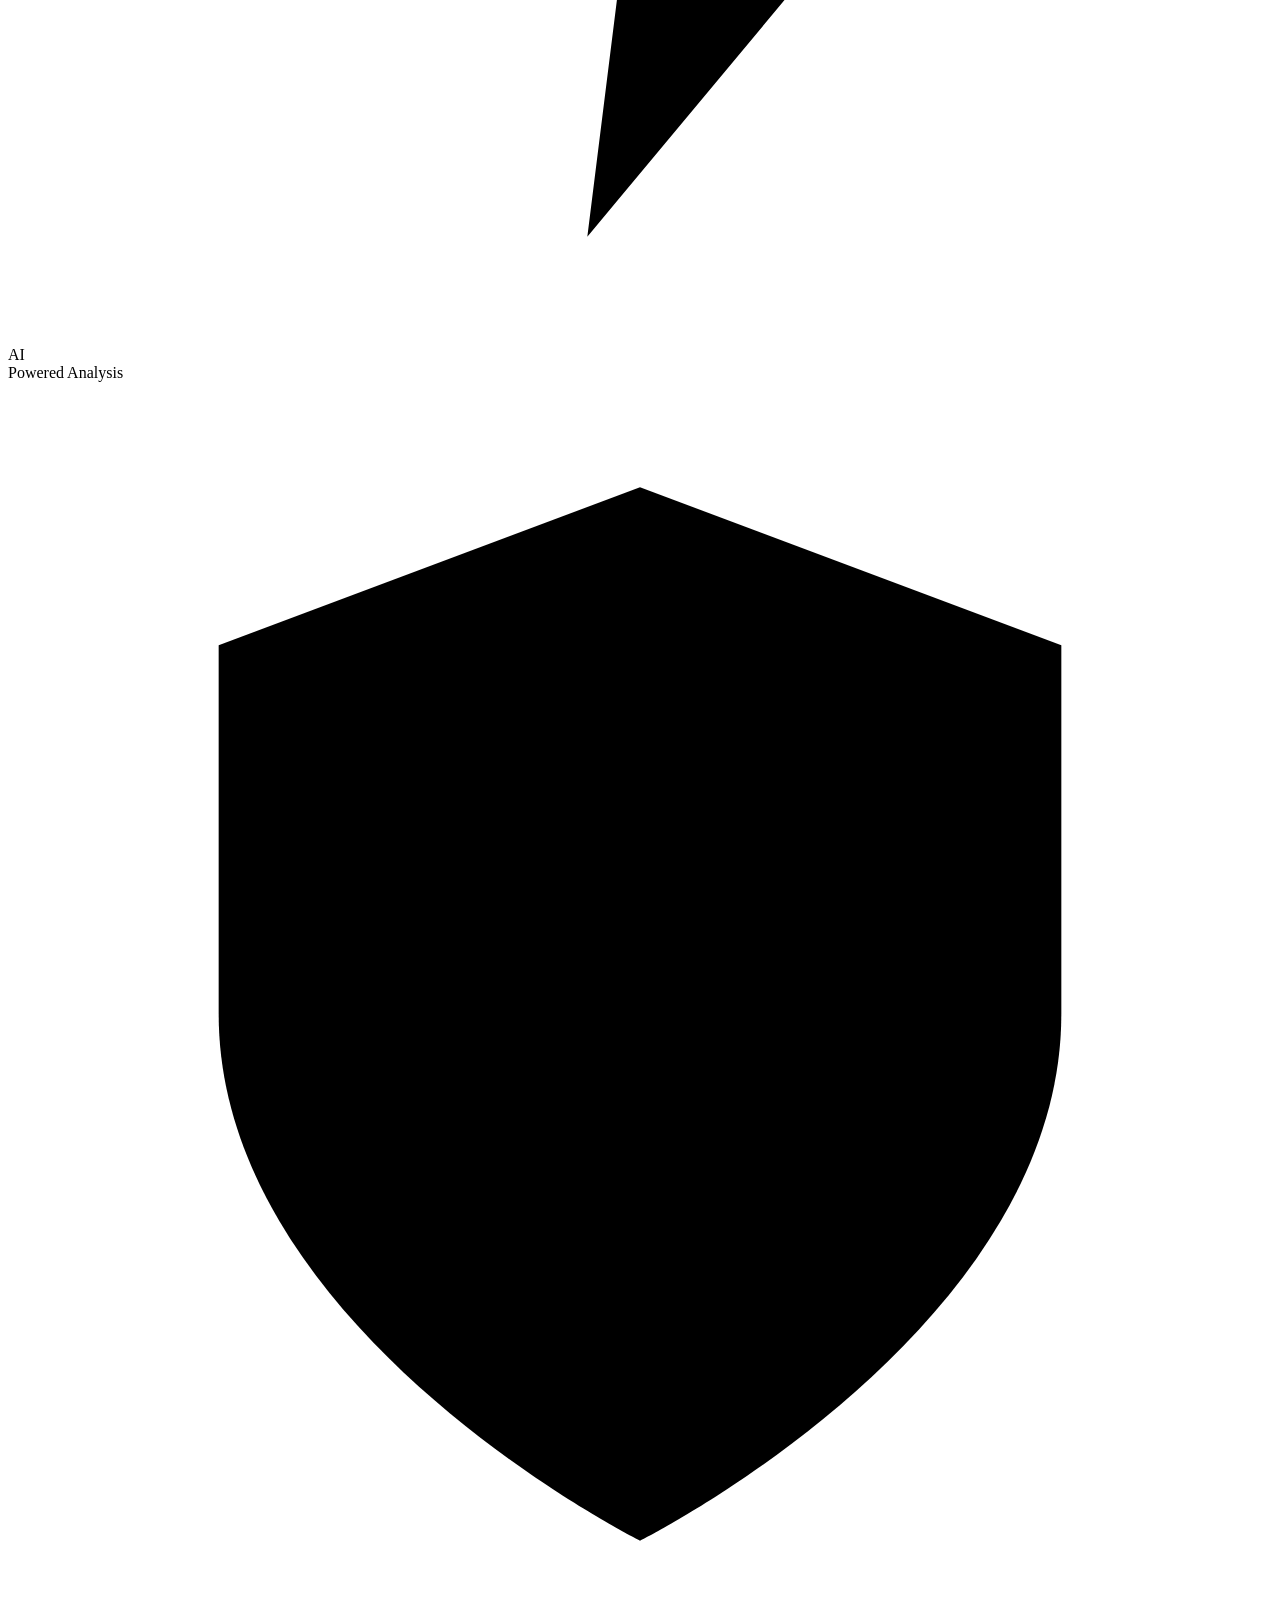
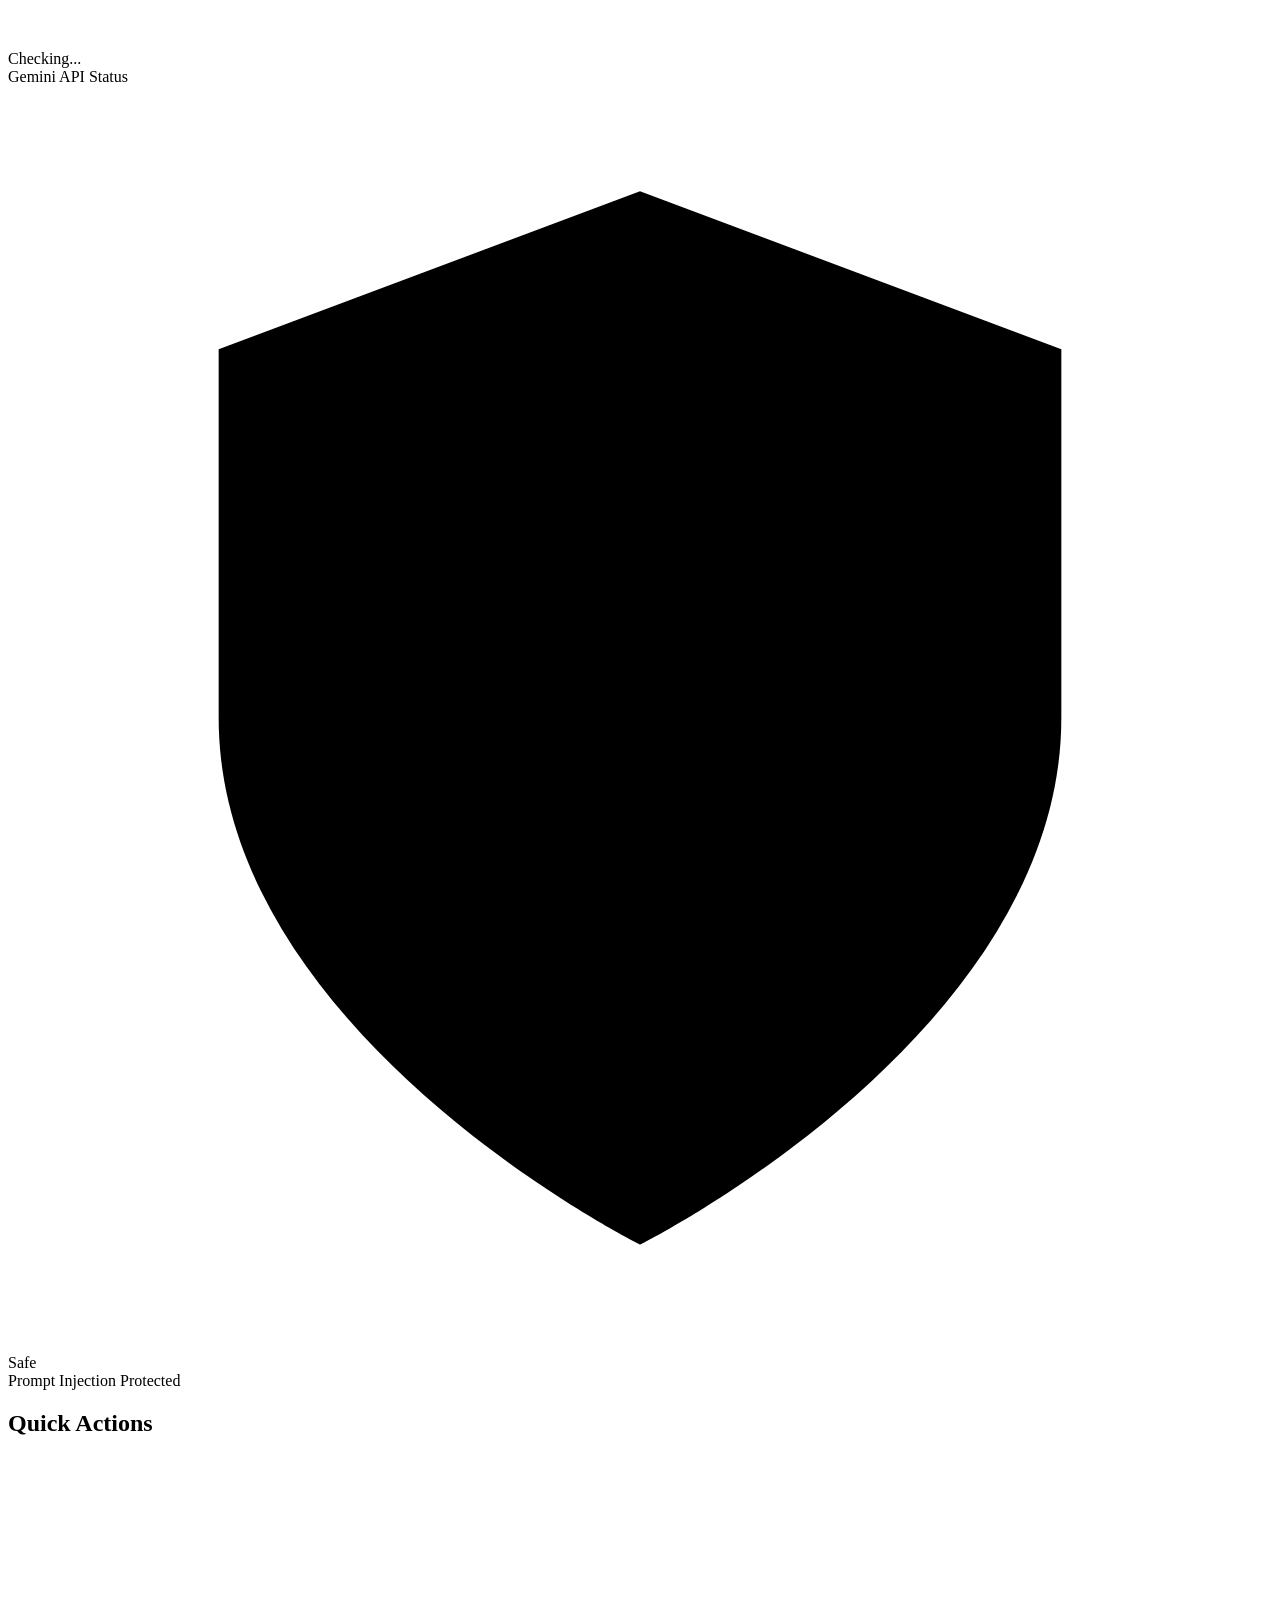
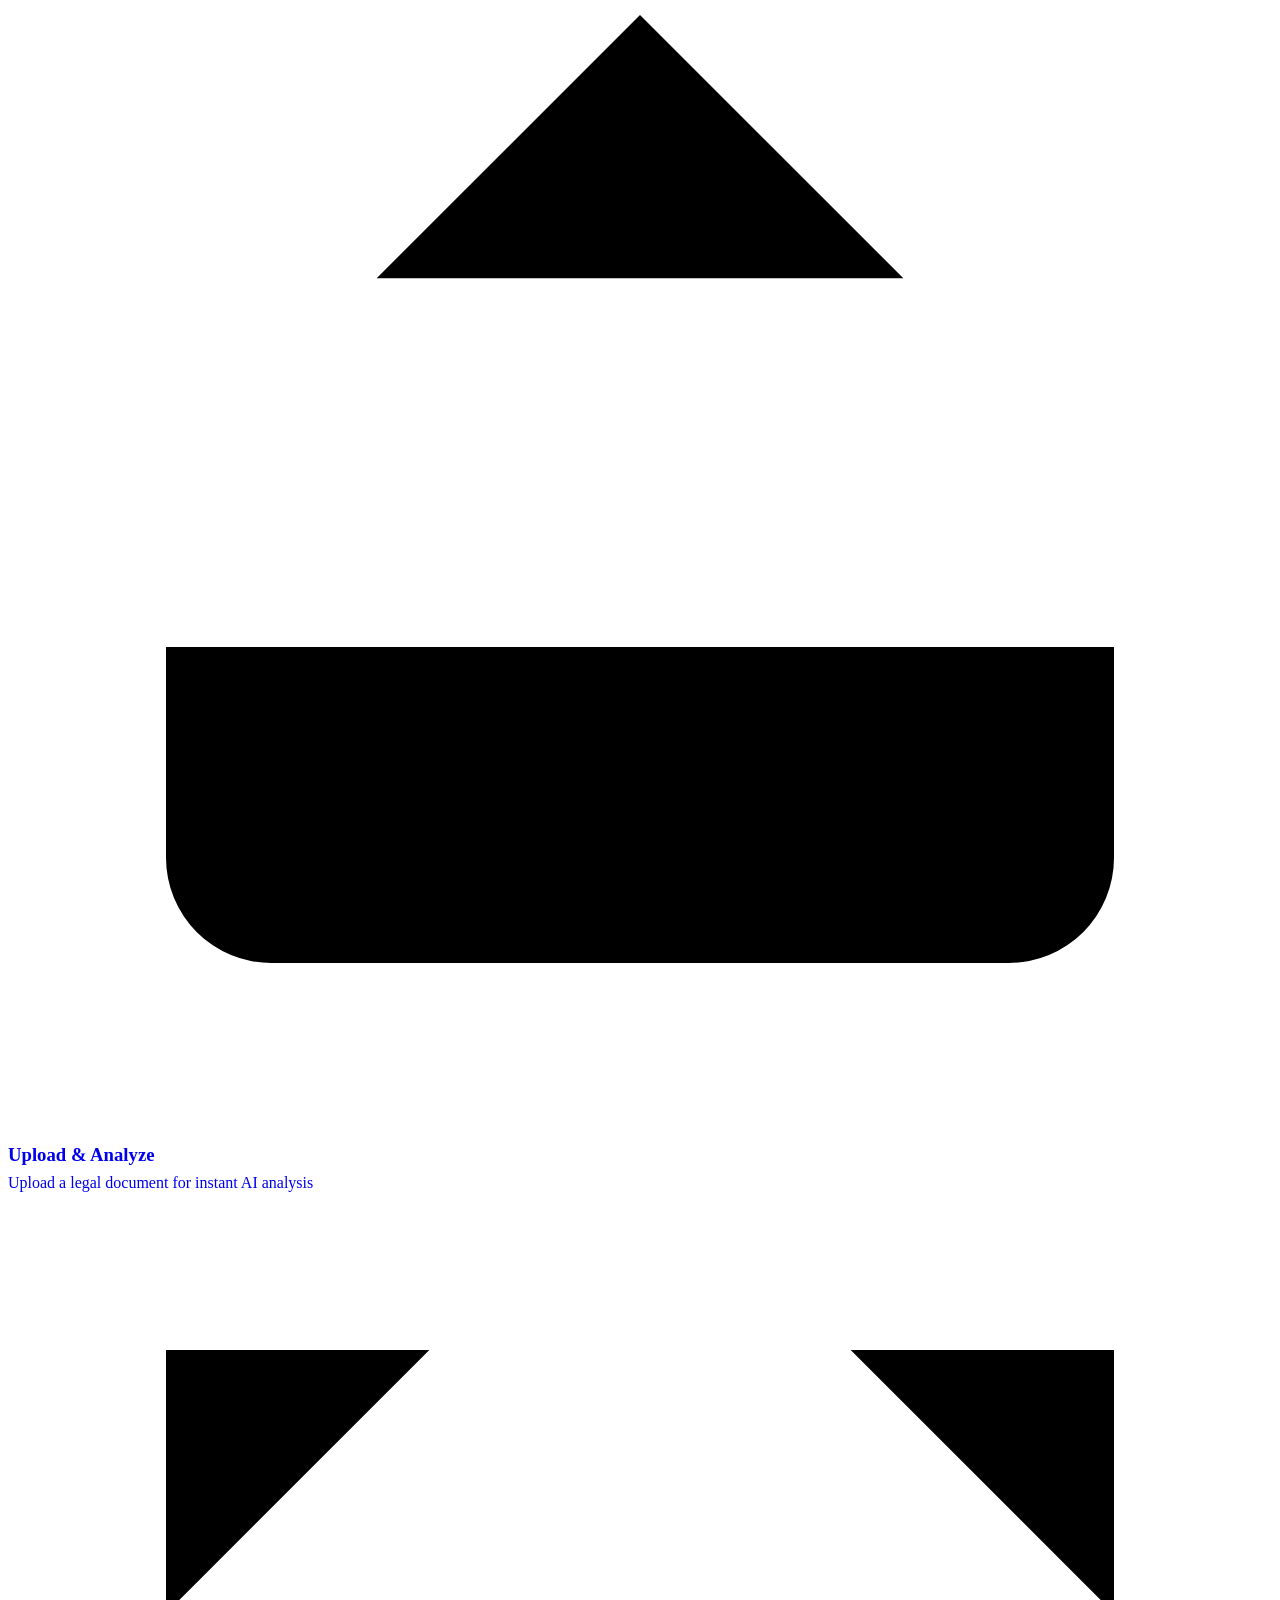
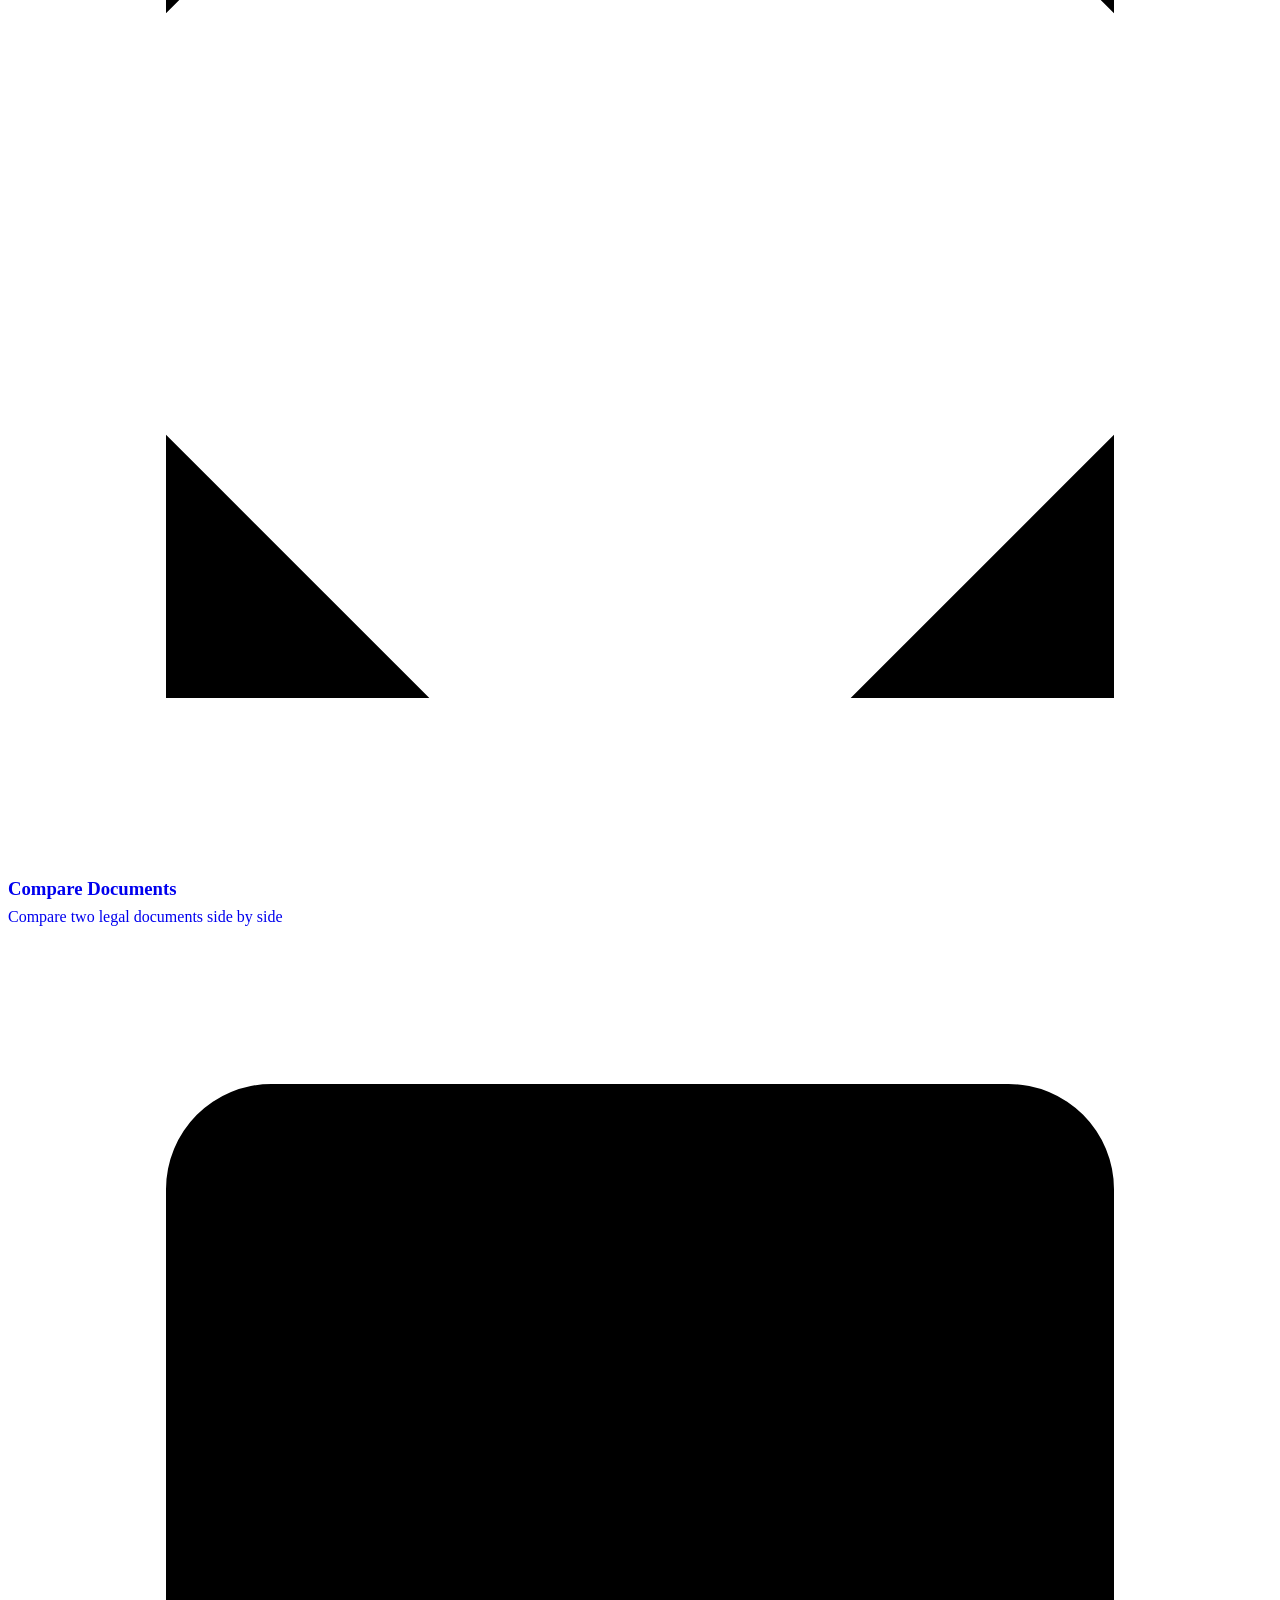
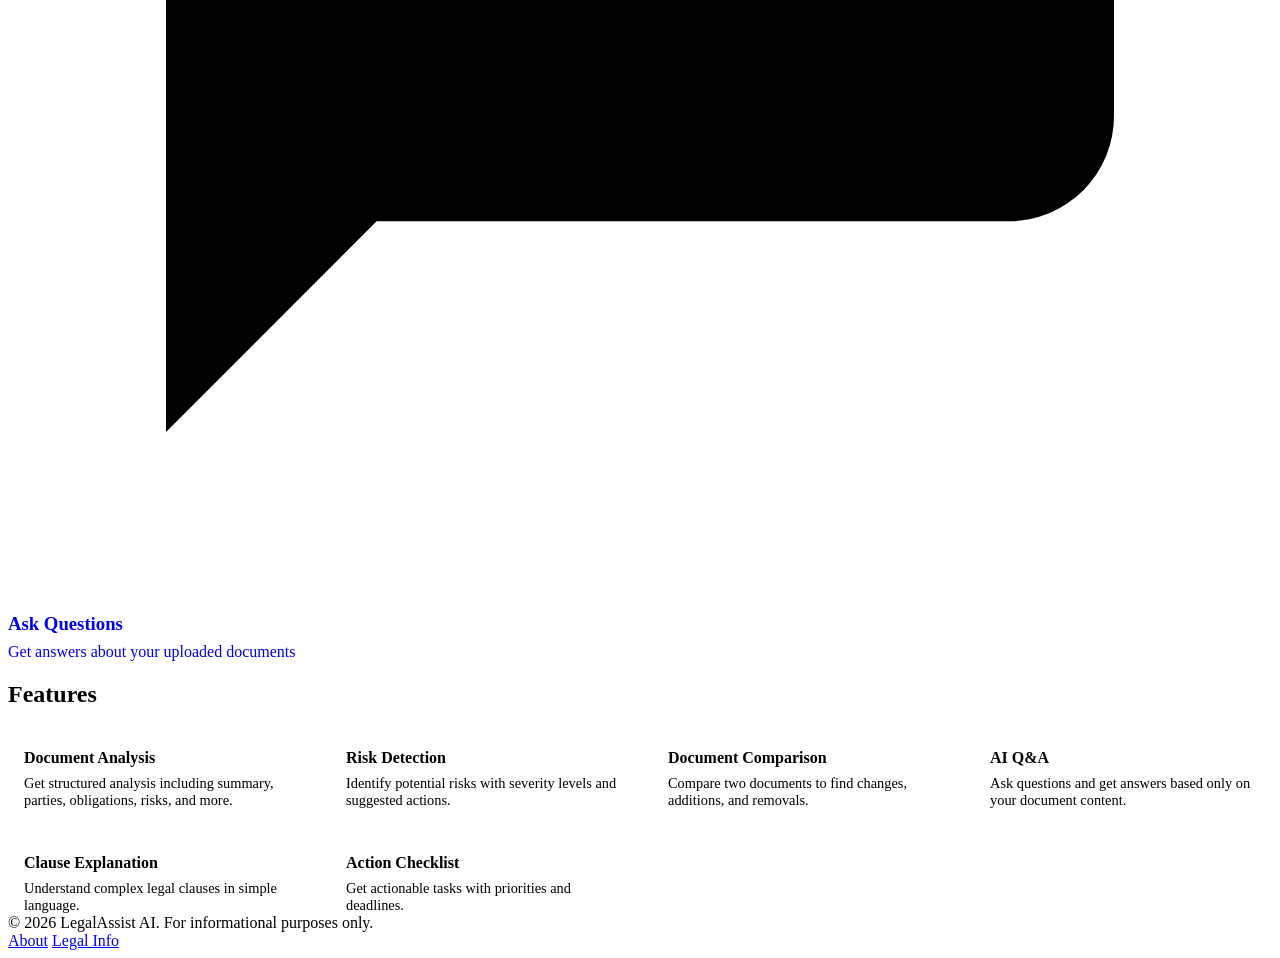
==== commit ddd52e11: "Fix security, add tests, improve accessibility - XSS: Added escapeHtml() to sanitize all innerHTML i" ====
--- a/frontend/index.html
+++ b/frontend/index.html
@@ -8,9 +8,10 @@
     <link href="https://fonts.googleapis.com/css2?family=Inter:wght@400;500;600;700&display=swap" rel="stylesheet">
 </head>
 <body>
+    <a href="#main-content" class="skip-link">Skip to main content</a>
     <div class="page-wrapper">
         <!-- Navigation -->
-        <nav class="navbar">
+        <nav class="navbar" aria-label="Main navigation">
             <div class="container">
                 <a href="/" class="nav-brand">
                     <svg viewBox="0 0 32 32" fill="none" xmlns="http://www.w3.org/2000/svg">
@@ -34,7 +35,7 @@
         </nav>
 
         <!-- Main Content -->
-        <main class="main-content">
+        <main class="main-content" id="main-content" role="main">
             <div class="container">
                 <!-- Disclaimer -->
                 <div class="disclaimer">
@@ -168,7 +169,7 @@
         </main>
 
         <!-- Footer -->
-        <footer class="footer">
+        <footer class="footer" role="contentinfo">
             <div class="container">
                 <div class="footer-content">
                     <div class="footer-text">
